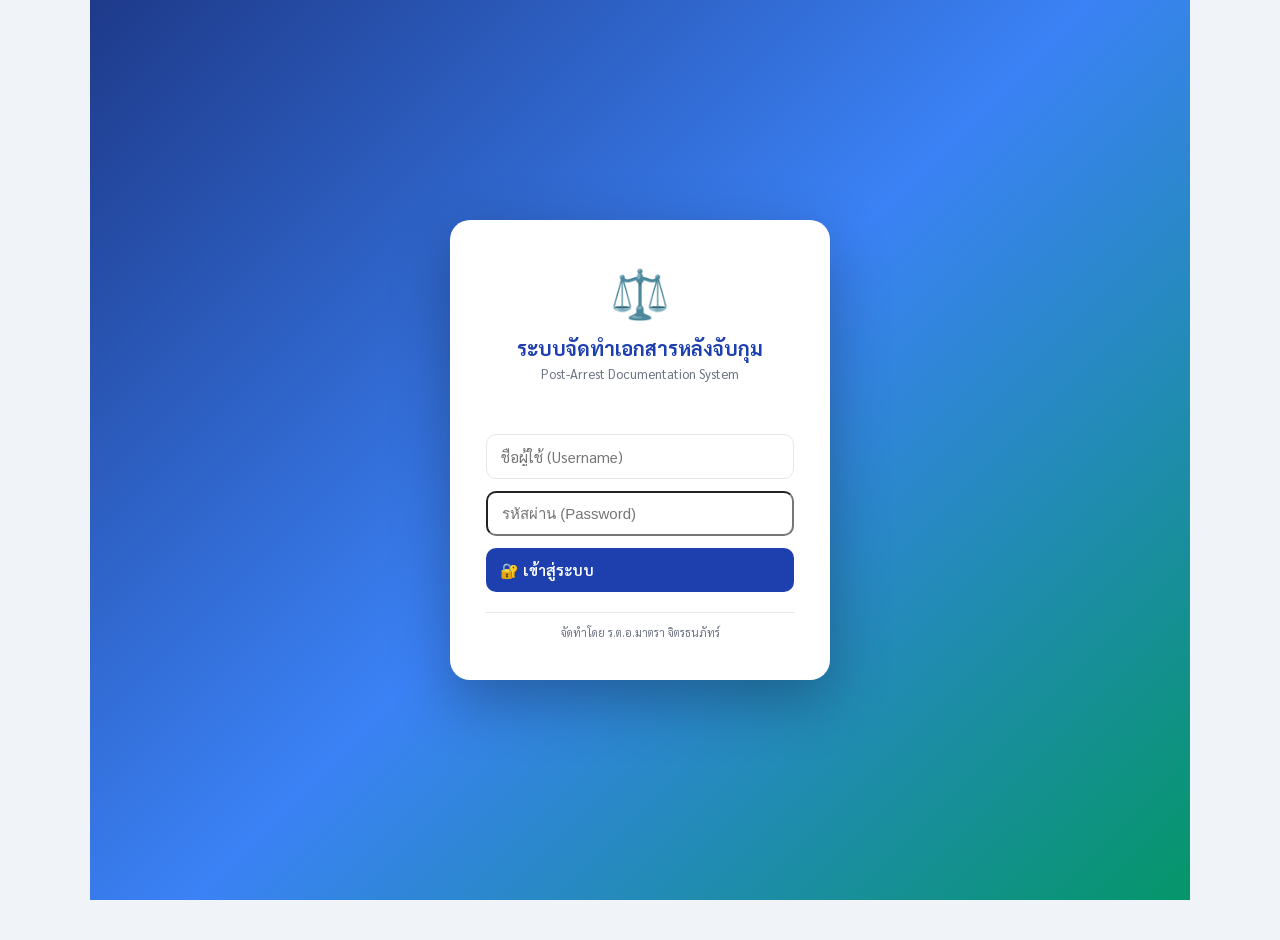
==== _publish/index.html @ 0f8bd1ba "feat: add team preset save/load for ชุดจับกุม" ====
<!DOCTYPE html>
<html lang="th">
<head>
<meta charset="UTF-8">
<meta name="viewport" content="width=device-width, initial-scale=1.0">
<title>ระบบจัดทำเอกสารหลังจับกุม/ควบคุมตัว v1.1-security</title>
<meta name="theme-color" content="#1e40af">
<style>
@import url('https://fonts.googleapis.com/css2?family=Sarabun:wght@300;400;500;600;700;800&display=swap');
*{margin:0;padding:0;box-sizing:border-box}
:root{--pri:#1e40af;--pri2:#3b82f6;--pri-bg:#eff6ff;--acc:#059669;--acc-bg:#ecfdf5;--wrn:#d97706;--wrn-bg:#fffbeb;--dng:#dc2626;--dng-bg:#fef2f2;--g:#6b7280;--gl:#f3f4f6;--gb:#e5e7eb;--dk:#111827;--w:#fff}
body{font-family:'Sarabun',sans-serif;background:#f0f4f8;color:var(--dk);min-height:100vh}
.app{max-width:1100px;margin:0 auto;padding-bottom:40px}

/* Topbar */
.topbar{background:linear-gradient(135deg,#1e3a8a,#1e40af);padding:14px 24px;display:flex;justify-content:space-between;align-items:center;border-radius:0 0 16px 16px;box-shadow:0 4px 20px rgba(30,64,175,.25)}
.topbar h1{color:#fff;font-size:17px;font-weight:700}
.topbar .ui{display:flex;align-items:center;gap:10px;color:rgba(255,255,255,.8);font-size:13px}

/* Stepper */
.stepper{display:flex;background:var(--w);border-radius:12px;margin:16px;padding:4px;box-shadow:0 1px 4px rgba(0,0,0,.06);overflow-x:auto}
.sbtn{flex:1;padding:10px 4px;border:none;background:none;cursor:pointer;border-radius:10px;font-family:inherit;font-size:12px;color:var(--g);transition:.2s;display:flex;align-items:center;justify-content:center;gap:4px;white-space:nowrap;min-width:0}
.sbtn.active{background:var(--pri-bg);color:var(--pri);font-weight:700}
.sbtn.done{color:var(--acc)}
.sn{width:22px;height:22px;border-radius:50%;display:inline-flex;align-items:center;justify-content:center;font-size:10px;font-weight:700;background:var(--gb);color:var(--w);flex-shrink:0}
.sbtn.active .sn{background:var(--pri)}
.sbtn.done .sn{background:var(--acc)}

/* Content */
.ct{margin:0 16px;background:var(--w);border-radius:16px;box-shadow:0 2px 12px rgba(0,0,0,.06);overflow:hidden}
.ci{padding:24px}
.st{font-size:17px;font-weight:700;color:var(--dk);margin-bottom:4px}
.ss{font-size:13px;color:var(--g);margin-bottom:16px}

/* Form */
.fg{display:grid;gap:12px}
.fg.c2{grid-template-columns:1fr 1fr}
.fg.c3{grid-template-columns:1fr 1fr 1fr}
.fgroup{display:flex;flex-direction:column}
.fgroup.full{grid-column:1/-1}
.fl{font-size:12px;font-weight:600;color:var(--g);margin-bottom:3px}
.fl .req{color:var(--dng)}
input[type=text],input[type=date],input[type=time],input[type=tel],input[type=number],select,textarea{
  padding:9px 12px;border:1.5px solid var(--gb);border-radius:8px;font-family:inherit;font-size:14px;color:var(--dk);transition:.2s;background:var(--w);width:100%;outline:none}
input:focus,select:focus,textarea:focus{border-color:var(--pri);box-shadow:0 0 0 3px rgba(59,130,246,.1)}
input:-webkit-autofill,input:-webkit-autofill:hover,input:-webkit-autofill:focus,select:-webkit-autofill,textarea:-webkit-autofill{-webkit-text-fill-color:var(--dk)!important;-webkit-box-shadow:0 0 0 1000px var(--w) inset!important;caret-color:var(--dk)}
textarea{resize:vertical;min-height:70px}

/* Buttons */
.btn{padding:8px 16px;border-radius:8px;font-family:inherit;font-size:13px;font-weight:600;border:none;cursor:pointer;transition:.15s;display:inline-flex;align-items:center;gap:5px}
.btn-p{background:var(--pri);color:var(--w)}.btn-p:hover{background:#1e3a8a}
.btn-o{background:var(--w);color:var(--pri);border:1.5px solid var(--pri)}.btn-o:hover{background:var(--pri-bg)}
.btn-a{background:var(--acc);color:var(--w)}.btn-a:hover{background:#047857}
.btn-d{background:var(--dng-bg);color:var(--dng);border:1px solid #fca5a5}.btn-d:hover{background:#fee2e2}
.btn-s{padding:6px 10px;font-size:11px;border-radius:6px}
.btn-l{padding:12px 32px;font-size:15px;border-radius:10px}

/* Bottom nav */
.bnav{padding:14px 24px;border-top:1px solid var(--gb);display:flex;justify-content:space-between;align-items:center}

/* Cards */
.card{border:1.5px solid var(--gb);border-radius:12px;padding:16px;background:var(--w);margin-bottom:12px}
.card-h{display:flex;justify-content:space-between;align-items:center;margin-bottom:10px}

/* Suspect tabs */
.suspect-tabs{display:flex;gap:6px;margin-bottom:16px;flex-wrap:wrap}
.suspect-tab{padding:8px 14px;border-radius:8px;border:1.5px solid var(--gb);background:var(--w);font-family:inherit;font-size:13px;cursor:pointer;transition:.15s;font-weight:500}
.suspect-tab.active{background:var(--pri);color:var(--w);border-color:var(--pri);font-weight:700}
.suspect-tab:hover:not(.active){background:var(--pri-bg)}
.suspect-tab.add{border-style:dashed;color:var(--acc)}

/* Info box */
.ib{padding:12px 16px;border-radius:10px;border-left:4px solid;font-size:13px;line-height:1.7;margin-bottom:14px}
.ib.bl{border-color:var(--pri);background:var(--pri-bg);color:var(--pri)}
.ib.gn{border-color:var(--acc);background:var(--acc-bg);color:var(--acc)}
.ib.yl{border-color:var(--wrn);background:var(--wrn-bg);color:#92400e}

/* Photo */
.pgrid{display:grid;grid-template-columns:1fr 1fr 1fr;gap:14px}
.pbox{border:2.5px dashed var(--gb);border-radius:12px;padding:20px 14px;text-align:center;min-height:180px;display:flex;flex-direction:column;align-items:center;justify-content:center;background:var(--gl);cursor:pointer;transition:.15s}
.pbox:hover{border-color:var(--pri2);background:var(--pri-bg)}
.pbox.has{border-style:solid;border-color:var(--acc);background:var(--w)}
.pbox img{max-width:100%;max-height:120px;border-radius:6px;object-fit:cover;margin-bottom:6px}

/* Rights list */
.rights-list{counter-reset:rights;padding-left:0;list-style:none}
.rights-list li{counter-increment:rights;padding:6px 8px;font-size:13px;line-height:1.6;border-bottom:1px solid var(--gl);display:flex;gap:8px}
.rights-list li::before{content:"(" counter(rights, thai) ")";font-weight:700;color:var(--pri);flex-shrink:0;min-width:24px}

/* Evidence list */
.ev-row{display:grid;grid-template-columns:30px 1fr 120px 60px 40px;gap:8px;align-items:center;margin-bottom:6px;font-size:13px}
.ev-row input{padding:7px 10px;font-size:13px}

/* Preview */
.preview{font-size:13px;line-height:1.8;padding:20px;border:1px solid var(--gb);border-radius:10px;background:var(--w);max-height:500px;overflow-y:auto}
.preview h3{text-align:center;margin-bottom:8px;font-size:15px}
.preview hr{border:none;border-top:1px solid var(--gb);margin:10px 0}
.preview .r{display:flex;gap:6px;margin-bottom:2px}
.preview .rl{color:var(--g);min-width:130px;flex-shrink:0}

/* Badge */
.badge{display:inline-block;padding:2px 10px;border-radius:12px;font-size:11px;font-weight:600}
.badge-g{background:var(--acc-bg);color:var(--acc)}

/* Preview grid */
.pvgrid{display:grid;grid-template-columns:1fr 1fr 1fr;gap:14px}
.pvcard{border:2px solid var(--gb);border-radius:12px;overflow:hidden}
.pvcard-h{padding:12px 14px;display:flex;justify-content:space-between;align-items:center}
.pvcard-b{padding:0 14px 14px}
.pvfield{font-size:12px;margin-bottom:4px;display:flex;gap:4px}
.pvfield .k{color:var(--g);min-width:70px}
.pvfield .v{color:var(--dk);font-weight:500}

/* Sig */
.sig-area{border:2px solid var(--gb);border-radius:12px;background:var(--gl);height:120px;display:flex;align-items:center;justify-content:center;cursor:crosshair;position:relative;overflow:hidden}
.sig-area canvas{position:absolute;top:0;left:0}

/* Export */
.export-sec{text-align:center;margin-top:20px;padding:20px;background:var(--acc-bg);border-radius:12px}

/* Profile */
.prof{display:flex;gap:14px;padding:14px;background:var(--gl);border-radius:10px;margin-bottom:14px;align-items:center}
.prof-av{width:44px;height:44px;border-radius:50%;background:var(--pri);color:var(--w);display:flex;align-items:center;justify-content:center;font-size:18px;flex-shrink:0}

/* Modal */
.modal-ov{position:fixed;top:0;left:0;right:0;bottom:0;background:rgba(0,0,0,.5);display:flex;align-items:center;justify-content:center;z-index:1000}
.modal{background:var(--w);border-radius:16px;padding:24px;max-width:700px;width:93%;max-height:88vh;overflow-y:auto;box-shadow:0 20px 60px rgba(0,0,0,.2)}

/* Responsive */
@media(max-width:768px){.fg.c2,.fg.c3,.pgrid,.pvgrid{grid-template-columns:1fr}.ev-row{grid-template-columns:24px 1fr 80px 50px 30px}}

/* Login */
.login-bg{min-height:100vh;display:flex;align-items:center;justify-content:center;background:linear-gradient(135deg,#1e3a8a 0%,#3b82f6 50%,#059669 100%)}
.login-box{background:#fff;border-radius:20px;padding:40px 36px;width:380px;max-width:92%;box-shadow:0 20px 60px rgba(0,0,0,.3);text-align:center}
.login-box h2{font-size:20px;color:var(--pri);margin-bottom:4px}
.login-box .sub{font-size:13px;color:var(--g);margin-bottom:24px}
.login-box .logo{font-size:48px;margin-bottom:12px}
.login-box input{margin-bottom:12px;width:100%;padding:12px 14px;font-size:15px;border-radius:10px}
.login-box .btn-l{width:100%;padding:12px 14px;font-size:15px;border-radius:10px;box-sizing:border-box}
.login-box .err{color:var(--dng);font-size:13px;margin-bottom:8px;min-height:20px}
.login-box .credit{font-size:11px;color:var(--g);margin-top:20px;border-top:1px solid var(--gb);padding-top:12px}

/* Dashboard */
.dash-header{display:flex;justify-content:space-between;align-items:center;margin-bottom:20px;flex-wrap:wrap;gap:12px}
.stat-grid{display:grid;grid-template-columns:repeat(4,1fr);gap:14px;margin-bottom:20px}
.stat-card{background:var(--w);border-radius:14px;padding:18px 20px;box-shadow:0 2px 10px rgba(0,0,0,.05);border-left:4px solid}
.stat-card .num{font-size:32px;font-weight:800;line-height:1}
.stat-card .lbl{font-size:13px;color:var(--g);margin-top:4px}
.dash-toolbar{display:flex;gap:10px;margin-bottom:16px;flex-wrap:wrap;align-items:center}
.dash-toolbar input[type=text]{max-width:300px}
.dash-toolbar select{max-width:160px}
.case-table{width:100%;border-collapse:separate;border-spacing:0;font-size:13px}
.case-table th{background:var(--gl);padding:10px 12px;text-align:left;font-weight:700;font-size:12px;color:var(--g);text-transform:uppercase;border-bottom:2px solid var(--gb)}
.case-table td{padding:10px 12px;border-bottom:1px solid var(--gl);vertical-align:middle}
.case-table tr:hover td{background:var(--pri-bg)}
.case-table .status{display:inline-block;padding:2px 10px;border-radius:12px;font-size:11px;font-weight:600}
.case-table .status.draft{background:var(--wrn-bg);color:var(--wrn)}
.case-table .status.completed{background:var(--acc-bg);color:var(--acc)}
.case-table .actions{display:flex;gap:6px}
.empty-state{text-align:center;padding:60px 20px;color:var(--g)}
.empty-state .icon{font-size:56px;margin-bottom:12px}
.credit-footer{text-align:center;padding:16px;font-size:12px;color:var(--g);border-top:1px solid var(--gb);margin-top:20px}
.toast{position:fixed;top:20px;right:20px;padding:14px 24px;border-radius:12px;color:#fff;font-size:14px;font-weight:600;z-index:9999;box-shadow:0 4px 20px rgba(0,0,0,.2);animation:slideIn .3s ease}
.toast.success{background:var(--acc)}
.toast.error{background:var(--dng)}
@keyframes slideIn{from{transform:translateX(100px);opacity:0}to{transform:translateX(0);opacity:1}}
@media(max-width:768px){.stat-grid{grid-template-columns:1fr 1fr}.dash-toolbar{flex-direction:column}}
</style>
</head>
<body>
<div class="app" id="app"></div>
<script>
/* --- config.js --- */
// Google Apps Script URL — ใส่ URL ของ Google Apps Script Web App ที่ deploy แล้ว
// ถ้าเว้นว่างไว้ ระบบจะทำงานแบบ offline (ไม่บันทึกลง Google Sheets)
const GAS_URL = 'https://script.google.com/macros/s/AKfycbww-vdY2zd0m_10C_cpiE8JWxFL-jYdLsPITj1vjeLMWHBfmx6Tt8-G6dcdoDHWPy1i1A/exec';
</script>
<script>
/* --- state.js --- */
// ========== STATE ==========
function newSuspect(n) {
  return {
    id: Date.now() + Math.random(),
    title: 'นาย', firstName: '', lastName: '', age: '', dob: '',
    idCard: '', passport: '', phone: '', address: '', addressId: '',
    subDistrict: '', district: '', province: '',
    appearance: '', photo: null, photoName: '',
    photoFront: null, photoBack: null, photoLeft: null, photoRight: null,
    // per-suspect for arrest record
    statement: 'confess', // confess | deny
    statementDetail: '',
    // per-suspect for sec23
    s23_orderType: 'caught_in_act',
    s23_warrantNo: '', s23_courtName: '', s23_orderDetail: '', s23_otherDetail: '',
    s23_orderOfficerName: '', s23_orderOfficerPosition: '',
    s23_conditionBefore: '', s23_conditionAfter: '',
    s23_releaseDate: '', s23_releaseTime: '', s23_releasePlace: '',
    s23_receiverName: '', s23_receiverPhone: '',
    s23_forceReason: '', s23_additionalNotes: '',
  };
}

const S = {
  // App view control
  view: 'login', // 'login' | 'dashboard' | 'form'
  currentUser: null, // { username, displayName, rank, unit, role }
  cases: [], // array of case summaries from GSheets
  currentCaseId: null, // null = new case, string = editing existing
  dashSearch: '',
  dashFilter: 'all', // 'all' | 'draft' | 'completed'
  loginError: '',
  loading: false,

  step: 0,
  activeSuspect: 0,
  showModal: null,
  modalSuspectIdx: 0,
  officer: { rank:'', firstName:'', lastName:'', position:'', unit:'', phone:'' },
  // Team - 3 sections, each can have multiple officers
  commanders: [{ rankName:'' }],    // ภายใต้การอำนวยการของ
  leaders: [{ rankName:'' }],        // นำโดย
  jointUnits: [{ unitName:'', officers:[{ rankName:'' }] }], // หน่วยงานร่วมจับกุม
  suspects: [newSuspect(1)],
  incident: {
    recordPlace: '', recordDate: '', recordTime: '',
    arrestDate: '', arrestTime: '',
    location: '', houseNo: '', road: '', subDistrict: '', district: '', province: '',
    narrative: '',
    accusation: '', // โดยกล่าวหาว่า
    charges: '', // ข้อหา
  },
  evidence: [{ name:'', qty:'', unit:'ชิ้น', location:'' }],
  evidenceLocation: '', // ตำแหน่งที่พบของกลาง
  // Shared
  detentionPlace: '', detentionDistrict: '', detentionProvince: '',
  // Photos
  scenePhoto: null, scenePhotoName: '',
  evidencePhoto: null, evidencePhotoName: '',
  // Anung (อนึ่ง) - standard text, editable
  anungText: 'ในการจับครั้งนี้ เจ้าหน้าที่ตำรวจทุกนาย ได้ปฏิบัติตามอำนาจหน้าที่ มิได้ทำหรือจัดให้ทำการใดๆ ซึ่งเป็นการให้คำมั่น สัญญา ขู่เข็ญ หลอกลวง ทรมาน ใช้กำลังบังคับ หรือทำให้ผู้ใดได้รับอันตรายแก่กายหรือจิตใจ แต่อย่างใด มิได้ทำให้ทรัพย์สินของผู้ใดเสียหาย สูญหาย เสื่อมค่าหรือไร้ค่า และมิได้เบียดบังเอาทรัพย์สินของผู้ใด ไปเป็นประโยชน์ส่วนตนหรือบุคคลอื่น หรือกระทำการโดยมีชอบประการใดๆ เจ้าหน้าที่ผู้จับได้จัดทำบันทึกการจับขึ้น แล้วได้มอบสำเนาบันทึกการจับให้ผู้ถูกจับไว้ จำนวน ๑ ฉบับแล้ว',
  signatures: {}, // key: 'officer', 'leader_0', 'joint_0_1', 'suspect_0', etc.
  sigActiveKey: 'officer', // which signature pad is active
  sigMode: 'electronic', // 'electronic' = เซ็นบนจอ, 'blank' = เว้นช่องว่างไว้ลงนามบนกระดาษ
};

const RIGHTS = [
  'มีสิทธิ์แจ้งหรือขอให้เจ้าพนักงานให้ญาติหรือผู้ซึ่งตนไว้วางใจทราบถึงการจับกุมและสถานที่ที่ถูกควบคุมในโอกาสแรกที่สามารถดำเนินการได้โดยสะดวก',
  'มีสิทธิ์ที่จะพบและปรึกษาทนายความ หรือผู้ซึ่งจะเป็นทนายความเป็นการเฉพาะตัว',
  'มีสิทธิ์ให้ทนายความหรือผู้ที่ตนไว้วางใจเข้าฟังการสอบปากคำตนได้ในชั้นสอบสวน',
  'มีสิทธิ์ได้รับการเยี่ยมหรือติดต่อกับญาติได้ตามสมควร',
  'มีสิทธิ์ได้รับการรักษาพยาบาลโดยเร็วเมื่อเกิดการเจ็บป่วย',
  'มีสิทธิ์ที่จะให้การหรือไม่ให้การก็ได้ และถ้อยคำของผู้ถูกจับนั้น อาจใช้เป็นพยานหลักฐานในการพิจารณาคดีได้',
];

const STEPS = [
  { l:'ข้อมูลผู้ถูกจับ', i:'👤' },
  { l:'เหตุการณ์', i:'📍' },
  { l:'ของกลาง', i:'📦' },
  { l:'ข้อกล่าวหา & สิทธิ', i:'⚖️' },
  { l:'รูปภาพ', i:'📸' },
  { l:'ข้อมูล ม.23', i:'📝' },
  { l:'ลงนาม', i:'✍️' },
  { l:'Export', i:'✅' },
];
</script>
<script>
/* --- helpers.js --- */
// ========== HELPERS ==========
function esc(s) { return (s||'').replace(/"/g,'&quot;').replace(/</g,'&lt;'); }
function thDate(d) { if(!d) return ''; const x=new Date(d); const m=['ม.ค.','ก.พ.','มี.ค.','เม.ย.','พ.ค.','มิ.ย.','ก.ค.','ส.ค.','ก.ย.','ต.ค.','พ.ย.','ธ.ค.']; return `${x.getDate()} ${m[x.getMonth()]} ${x.getFullYear()+543}`; }
function getOT(s) { const m={caught_in_act:'ความผิดซึ่งหน้า',warrant:`หมายจับ ${s.s23_warrantNo||'...'}`,order:`คำสั่ง ${s.s23_orderDetail||'...'}`,other:s.s23_otherDetail||'อื่นๆ'}; return m[s.s23_orderType]||'—'; }

function updS(path, val) {
  const p = path.split('.');
  let o = S;
  for (let i=0;i<p.length-1;i++) o = o[p[i]];
  o[p[p.length-1]] = val;
}

function bindInputs() {
  document.querySelectorAll('[data-f]').forEach(el => {
    el.addEventListener('input', e => updS(e.target.dataset.f, e.target.value));
    el.addEventListener('change', e => updS(e.target.dataset.f, e.target.value));
  });
}

function go(n) { saveAll(); S.step=n; R(); window.scrollTo({top:0,behavior:'smooth'}); }
function next() { saveAll(); if(S.step<STEPS.length-1){S.step++;R();window.scrollTo({top:0,behavior:'smooth'});} }
function prev() { saveAll(); if(S.step>0){S.step--;R();window.scrollTo({top:0,behavior:'smooth'});} }
function saveAll() { document.querySelectorAll('[data-f]').forEach(el => updS(el.dataset.f, el.value)); }

function addSuspect() { S.suspects.push(newSuspect()); S.activeSuspect=S.suspects.length-1; R(); }
function removeSuspect(i) { if(S.suspects.length<=1) return; S.suspects.splice(i,1); S.activeSuspect=Math.min(S.activeSuspect,S.suspects.length-1); R(); }

function addEvidence() { S.evidence.push({name:'',qty:'',unit:'ชิ้น',location:''}); R(); }
function removeEvidence(i) { if(S.evidence.length<=1) return; S.evidence.splice(i,1); R(); }

function editOfficer() {
  const fields = [['rank','ยศ'],['firstName','ชื่อ'],['lastName','นามสกุล'],['position','ตำแหน่ง'],['unit','สังกัด'],['phone','เบอร์โทร']];
  fields.forEach(([k,l]) => { const v=prompt(l+':', S.officer[k]); if(v!==null) S.officer[k]=v; });
  R();
}

// Image compression for photo optimization
function compressImage(dataUrl, maxWidth, quality) {
    return new Promise((resolve) => {
        const img = new Image();
        img.onload = function() {
            const canvas = document.createElement('canvas');
            let w = img.width, h = img.height;
            if (w > maxWidth) { h = h * maxWidth / w; w = maxWidth; }
            canvas.width = w; canvas.height = h;
            canvas.getContext('2d').drawImage(img, 0, 0, w, h);
            resolve(canvas.toDataURL('image/jpeg', quality || 0.7));
        };
        img.src = dataUrl;
    });
}

// Photo
function upPhoto(input, idx, type) {
  const f = input.files[0]; if(!f) return;
  const r = new FileReader();
  r.onload = async function(e) {
    const compressed = await compressImage(e.target.result, 1200, 0.7);
    if(type==='suspect') S.suspects[idx].photo=compressed;
    else if(type==='photoFront') { S.suspects[idx].photoFront=compressed; if(!S.suspects[idx].photo) S.suspects[idx].photo=compressed; }
    else if(type==='photoBack')  S.suspects[idx].photoBack=compressed;
    else if(type==='photoLeft')  S.suspects[idx].photoLeft=compressed;
    else if(type==='photoRight') S.suspects[idx].photoRight=compressed;
    else if(type==='scene') S.scenePhoto=compressed;
    else if(type==='evidence') S.evidencePhoto=compressed;
    R();
  };
  r.readAsDataURL(f);
}
function capCam(id) { const el=document.getElementById(id); el.setAttribute('capture','environment'); el.click(); setTimeout(()=>el.removeAttribute('capture'),100); }

// Signature — key-based (S.signatures[key])
let sigCv, sigCx, sigD=false;
function initSig() {
  sigCv=document.getElementById('sig-cv'); if(!sigCv) return;
  // Set canvas pixel width to match container for full-width drawing
  const container=sigCv.parentElement;
  if(container){sigCv.width=container.clientWidth||600;}
  sigCx=sigCv.getContext('2d');
  const key=S.sigActiveKey;
  if(S.signatures[key]){const img=new Image();img.onload=()=>sigCx.drawImage(img,0,0);img.src=S.signatures[key];}
  sigCv.onmousedown=e=>{sigD=true;sigCx.beginPath();sigCx.moveTo(e.offsetX,e.offsetY);sigCx.strokeStyle='#111';sigCx.lineWidth=2;sigCx.lineCap='round';};
  sigCv.onmousemove=e=>{if(!sigD)return;sigCx.lineTo(e.offsetX,e.offsetY);sigCx.stroke();};
  sigCv.onmouseup=()=>{sigD=false;S.signatures[S.sigActiveKey]=cropSig(sigCv);};
  sigCv.ontouchstart=e=>{e.preventDefault();const r=sigCv.getBoundingClientRect();const p={offsetX:e.touches[0].clientX-r.left,offsetY:e.touches[0].clientY-r.top};sigD=true;sigCx.beginPath();sigCx.moveTo(p.offsetX,p.offsetY);sigCx.strokeStyle='#111';sigCx.lineWidth=2;sigCx.lineCap='round';};
  sigCv.ontouchmove=e=>{e.preventDefault();if(!sigD)return;const r=sigCv.getBoundingClientRect();sigCx.lineTo(e.touches[0].clientX-r.left,e.touches[0].clientY-r.top);sigCx.stroke();};
  sigCv.ontouchend=()=>{sigD=false;S.signatures[S.sigActiveKey]=cropSig(sigCv);};
}
function cropSig(cv){try{const ctx=cv.getContext('2d');const w=cv.width,h=cv.height;if(!w||!h)return cv.toDataURL();const d=ctx.getImageData(0,0,w,h).data;let minX=w,minY=h,maxX=0,maxY=0,found=false;for(let y=0;y<h;y++){for(let x=0;x<w;x++){if(d[(y*w+x)*4+3]>10){found=true;if(x<minX)minX=x;if(x>maxX)maxX=x;if(y<minY)minY=y;if(y>maxY)maxY=y;}}}if(!found)return cv.toDataURL();const pad=6;minX=Math.max(0,minX-pad);minY=Math.max(0,minY-pad);maxX=Math.min(w-1,maxX+pad);maxY=Math.min(h-1,maxY+pad);const cw=maxX-minX+1,ch=maxY-minY+1;const o=document.createElement('canvas');o.width=cw;o.height=ch;o.getContext('2d').drawImage(cv,minX,minY,cw,ch,0,0,cw,ch);return o.toDataURL();}catch(e){return cv.toDataURL();}}
function clearSig() { delete S.signatures[S.sigActiveKey]; R(); }

// Preview & Export
function showPv(type, idx) { S.showModal=type; S.modalSuspectIdx=idx||0; saveAll(); R(); }
</script>
<script>
/* --- auth.js --- */
async function doLogin() {
  const username = document.getElementById('login-user').value.trim();
  const password = document.getElementById('login-pass').value;
  if (!username || !password) { S.loginError = 'กรุณากรอกชื่อผู้ใช้และรหัสผ่าน'; R(); return; }

  if (!GAS_URL) {
    // Offline mode — accept any login
    S.currentUser = { username, displayName: username, rank: '', unit: '', role: 'admin' };
    S.view = 'dashboard';
    S.loginError = '';
    S.cases = loadLocalCases();
    R();
    return;
  }

  S.loading = true; S.loginError = ''; R();
  try {
    // Day 3: ส่ง credentials ผ่าน POST body (ไม่ใส่ใน URL เพื่อกัน leak ใน server log/history)
    const data = await gasPost('login', { username, password });
    if (data.success) {
      S.currentUser = data.user;
      S.view = 'dashboard';
      S.loginError = '';
      await loadCases();
    } else {
      S.loginError = data.error || 'ชื่อผู้ใช้หรือรหัสผ่านไม่ถูกต้อง';
    }
  } catch(e) {
    console.error('[Login Error]', e);
    S.loginError = 'ไม่สามารถเชื่อมต่อเซิร์ฟเวอร์ได้: ' + e.message;
  }
  S.loading = false; R();
}

function doLogout() {
  S.currentUser = null;
  S.view = 'login';
  S.loginError = '';
  S.currentCaseId = null;
  R();
}
</script>
<script>
/* --- dashboard.js --- */
// ========== DASHBOARD ==========
function rDashboard() {
  const cases = getFilteredCases();
  const total = S.cases.length;
  const drafts = S.cases.filter(c => c.status === 'draft').length;
  const completed = S.cases.filter(c => c.status === 'completed').length;
  const thisMonth = S.cases.filter(c => {
    if (!c.createdAt) return false;
    const d = new Date(c.createdAt);
    const now = new Date();
    return d.getMonth() === now.getMonth() && d.getFullYear() === now.getFullYear();
  }).length;

  return `
    <div style="margin:16px">
      <div class="dash-header">
        <div>
          <div class="st" style="font-size:20px">📊 Dashboard</div>
          <div class="ss">จัดการรายการคดี — ${S.currentUser?.displayName || S.currentUser?.username || ''}</div>
        </div>
        <div style="display:flex;gap:10px;flex-wrap:wrap">
          <button class="btn btn-p btn-l" onclick="newCase()">➕ สร้างคดีใหม่</button>
          <button class="btn btn-o btn-s" onclick="doLogout()">🚪 ออกจากระบบ</button>
        </div>
      </div>

      <div class="stat-grid">
        <div class="stat-card" style="border-color:var(--pri)"><div class="num" style="color:var(--pri)">${total}</div><div class="lbl">คดีทั้งหมด</div></div>
        <div class="stat-card" style="border-color:var(--wrn)"><div class="num" style="color:var(--wrn)">${drafts}</div><div class="lbl">แบบร่าง</div></div>
        <div class="stat-card" style="border-color:var(--acc)"><div class="num" style="color:var(--acc)">${completed}</div><div class="lbl">เสร็จสมบูรณ์</div></div>
        <div class="stat-card" style="border-color:#8b5cf6"><div class="num" style="color:#8b5cf6">${thisMonth}</div><div class="lbl">เดือนนี้</div></div>
      </div>

      <div class="ct">
        <div class="ci">
          <div class="dash-toolbar">
            <input type="text" placeholder="🔍 ค้นหา ชื่อผู้ต้องหา / ข้อกล่าวหา / สถานที่..." value="${esc(S.dashSearch)}" oninput="S.dashSearch=this.value;R()" style="flex:1;min-width:200px">
            <select onchange="S.dashFilter=this.value;R()">
              <option value="all" ${S.dashFilter==='all'?'selected':''}>ทั้งหมด</option>
              <option value="draft" ${S.dashFilter==='draft'?'selected':''}>แบบร่าง</option>
              <option value="completed" ${S.dashFilter==='completed'?'selected':''}>เสร็จสมบูรณ์</option>
            </select>
            ${GAS_URL ? `<button class="btn btn-o btn-s" onclick="loadCases()" ${S.loading?'disabled':''}>${S.loading?'⏳':'🔄'} รีเฟรช</button>` : ''}
          </div>

          ${cases.length === 0 ? `
            <div class="empty-state">
              <div class="icon">📭</div>
              <div style="font-size:16px;font-weight:700;margin-bottom:6px">${S.cases.length===0 ? 'ยังไม่มีรายการคดี' : 'ไม่พบรายการที่ค้นหา'}</div>
              <div style="font-size:13px">กด "สร้างคดีใหม่" เพื่อเริ่มจัดทำเอกสาร</div>
            </div>
          ` : `
            <table class="case-table">
              <thead><tr>
                <th style="width:40px">#</th>
                <th>ผู้ต้องหา</th>
                <th>ข้อกล่าวหา</th>
                <th>สถานที่</th>
                <th>วันที่สร้าง</th>
                <th>สถานะ</th>
                <th style="width:160px">จัดการ</th>
              </tr></thead>
              <tbody>
                ${cases.map((c, i) => `
                  <tr>
                    <td style="font-weight:700;color:var(--g)">${i+1}</td>
                    <td style="font-weight:600">${esc(c.suspectNames || '—')}</td>
                    <td>${esc(c.accusation || '—')}</td>
                    <td style="font-size:12px;color:var(--g)">${esc(c.location || '—')}</td>
                    <td style="font-size:12px">${c.createdAt ? formatDateTime(c.createdAt) : '—'}</td>
                    <td><span class="status ${c.status||'draft'}">${c.status==='completed'?'✅ เสร็จสมบูรณ์':'📝 แบบร่าง'}</span></td>
                    <td class="actions">
                      <button class="btn btn-s btn-p" onclick="openCase('${c.caseId}')">📂 เปิด</button>
                      <button class="btn btn-s btn-d" onclick="confirmDeleteCase('${c.caseId}')">🗑</button>
                    </td>
                  </tr>
                `).join('')}
              </tbody>
            </table>
          `}
        </div>
      </div>
    </div>
  `;
}

function getFilteredCases() {
  let cases = [...S.cases];
  if (S.dashFilter !== 'all') cases = cases.filter(c => c.status === S.dashFilter);
  if (S.dashSearch) {
    const q = S.dashSearch.toLowerCase();
    cases = cases.filter(c =>
      (c.suspectNames||'').toLowerCase().includes(q) ||
      (c.accusation||'').toLowerCase().includes(q) ||
      (c.location||'').toLowerCase().includes(q)
    );
  }
  // Sort by date descending
  cases.sort((a, b) => new Date(b.createdAt||0) - new Date(a.createdAt||0));
  return cases;
}

function formatDateTime(iso) {
  try {
    const d = new Date(iso);
    const m = ['ม.ค.','ก.พ.','มี.ค.','เม.ย.','พ.ค.','มิ.ย.','ก.ค.','ส.ค.','ก.ย.','ต.ค.','พ.ย.','ธ.ค.'];
    return `${d.getDate()} ${m[d.getMonth()]} ${d.getFullYear()+543} ${String(d.getHours()).padStart(2,'0')}:${String(d.getMinutes()).padStart(2,'0')}`;
  } catch(e) { return iso; }
}

function rCreditFooter() {
  return `<div class="credit-footer">⚖️ ระบบจัดทำเอกสารหลังจับกุม/ควบคุมตัว — จัดทำโดย ร.ต.อ.มาตรา จิตรธนภัทร์</div>`;
}
</script>
<script>
/* --- steps.js --- */
// ========== STEP 0: SUSPECTS ==========
function rStep() {
  switch(S.step) {
    case 0: return rStep0();
    case 1: return rStep1();
    case 2: return rStep2();
    case 3: return rStep3();
    case 4: return rStep4();
    case 5: return rStep5();
    case 6: return rStep6();
    case 7: return rStep7();
  }
}

function rStep0() {
  const sus = S.suspects[S.activeSuspect];
  if (!sus) { S.activeSuspect = 0; return rStep0(); }
  return `
    <div class="st">ข้อมูลเจ้าหน้าที่ผู้จับกุม / บันทึก</div>
    <div class="ss">กรอกข้อมูลเจ้าหน้าที่ตำรวจผู้จับกุมและผู้บันทึก</div>
    <div class="fg c3" style="margin-bottom:16px">
      <div class="fgroup"><label class="fl">ยศ</label><input type="text" data-f="officer.rank" value="${esc(S.officer.rank)}" placeholder="เช่น ร.ต.อ."></div>
      <div class="fgroup"><label class="fl">ชื่อ</label><input type="text" data-f="officer.firstName" value="${esc(S.officer.firstName)}" placeholder="ชื่อ"></div>
      <div class="fgroup"><label class="fl">นามสกุล</label><input type="text" data-f="officer.lastName" value="${esc(S.officer.lastName)}" placeholder="นามสกุล"></div>
      <div class="fgroup"><label class="fl">ตำแหน่ง</label><input type="text" data-f="officer.position" value="${esc(S.officer.position)}" placeholder="เช่น รอง สว.(สอบสวน)"></div>
      <div class="fgroup"><label class="fl">สังกัด</label><input type="text" data-f="officer.unit" value="${esc(S.officer.unit)}" placeholder="เช่น สภ.บางบัวทอง"></div>
      <div class="fgroup"><label class="fl">เบอร์โทร</label><input type="tel" data-f="officer.phone" value="${esc(S.officer.phone)}" placeholder="08x-xxx-xxxx"></div>
    </div>

    <div class="st" style="margin-top:16px">ข้อมูลผู้ถูกจับกุม / ควบคุมตัว</div>
    <div class="ss">เพิ่มผู้ต้องหาได้หลายราย — ม.22 และ ม.23 จะสร้างเอกสาร 1 ชุดต่อ 1 ราย</div>
    ${rSuspectTabs()}

    ${S.suspects.length > 1 ? `<div style="text-align:right;margin-bottom:8px"><button class="btn btn-s btn-d" onclick="removeSuspect(${S.activeSuspect})">🗑 ลบผู้ต้องหาที่ ${S.activeSuspect+1}</button></div>` : ''}

    <div class="fg c2">
      <div class="fgroup">
        <label class="fl">คำนำหน้า</label>
        <select data-f="suspects.${S.activeSuspect}.title" style="padding:9px 12px">
          ${['นาย','นาง','นางสาว','ด.ช.','ด.ญ.','อื่นๆ'].map(t => `<option ${sus.title===t?'selected':''}>${t}</option>`).join('')}
        </select>
      </div>
      <div></div>
      <div class="fgroup"><label class="fl">ชื่อ <span class="req">*</span></label><input type="text" data-f="suspects.${S.activeSuspect}.firstName" value="${esc(sus.firstName)}" placeholder="ชื่อ"></div>
      <div class="fgroup"><label class="fl">นามสกุล <span class="req">*</span></label><input type="text" data-f="suspects.${S.activeSuspect}.lastName" value="${esc(sus.lastName)}" placeholder="นามสกุล"></div>
      <div class="fgroup"><label class="fl">อายุ</label><input type="number" data-f="suspects.${S.activeSuspect}.age" value="${sus.age}" placeholder="ปี"></div>
      <div class="fgroup"><label class="fl">วันเกิด</label><input type="date" data-f="suspects.${S.activeSuspect}.dob" value="${sus.dob}"></div>
      <div class="fgroup"><label class="fl">เลขบัตรประชาชน</label><input type="text" data-f="suspects.${S.activeSuspect}.idCard" value="${esc(sus.idCard)}" placeholder="x-xxxx-xxxxx-xx-x"></div>
      <div class="fgroup"><label class="fl">หนังสือเดินทาง</label><input type="text" data-f="suspects.${S.activeSuspect}.passport" value="${esc(sus.passport)}" placeholder="(ถ้ามี)"></div>
      <div class="fgroup"><label class="fl">โทรศัพท์</label><input type="tel" data-f="suspects.${S.activeSuspect}.phone" value="${esc(sus.phone)}"></div>
      <div class="fgroup"><label class="fl">ที่อยู่ตามบัตร ปชช.</label><input type="text" data-f="suspects.${S.activeSuspect}.addressId" value="${esc(sus.addressId)}" placeholder="เลขที่..."></div>
      <div class="fgroup full"><label class="fl">ที่อยู่ (ตำบล/อำเภอ/จังหวัด)</label>
        <div class="fg c3" style="margin-top:4px">
          <input type="text" data-f="suspects.${S.activeSuspect}.subDistrict" value="${esc(sus.subDistrict)}" placeholder="แขวง/ตำบล">
          <input type="text" data-f="suspects.${S.activeSuspect}.district" value="${esc(sus.district)}" placeholder="เขต/อำเภอ">
          <input type="text" data-f="suspects.${S.activeSuspect}.province" value="${esc(sus.province)}" placeholder="จังหวัด">
        </div>
      </div>
      <div class="fgroup full"><label class="fl">ตำหนิรูปพรรณ (ม.23)</label><textarea data-f="suspects.${S.activeSuspect}.appearance" rows="2" placeholder="สามารถเห็นได้ด้วยตาเปล่า เช่น รอยสัก, แผลเป็น">${esc(sus.appearance)}</textarea></div>
    </div>
  `;
}

// ===== STEP 1: INCIDENT =====
function rStep1() {
  const inc = S.incident;
  const today = new Date().toISOString().split('T')[0];
  const now = new Date().toTimeString().slice(0,5);
  return `
    <div class="st">ข้อมูลเหตุการณ์</div>
    <div class="ss">วัน เวลา สถานที่จับกุม — ใช้ร่วมในทุกเอกสาร</div>
    <div class="fg c3">
      <div class="fgroup"><label class="fl">วัน/เดือน/ปี ที่บันทึก</label><input type="date" data-f="incident.recordDate" value="${inc.recordDate||today}"></div>
      <div class="fgroup"><label class="fl">เวลาบันทึก</label><input type="time" data-f="incident.recordTime" value="${inc.recordTime||now}"></div>
      <div class="fgroup"><label class="fl">สถานที่ทำการบันทึก</label><input type="text" data-f="incident.recordPlace" value="${esc(inc.recordPlace)}" placeholder="เช่น ที่ทำการ สภ.บางบัวทอง"></div>
    </div>
    <div class="fg c2" style="margin-top:10px">
      <div class="fgroup"><label class="fl">วัน/เดือน/ปี ที่จับกุม <span class="req">*</span></label><input type="date" data-f="incident.arrestDate" value="${inc.arrestDate||today}"></div>
      <div class="fgroup"><label class="fl">เวลาจับกุม <span class="req">*</span></label><input type="time" data-f="incident.arrestTime" value="${inc.arrestTime||now}"></div>
    </div>

    <div class="st" style="margin-top:16px">สถานที่ที่จับกุม</div>
    <div class="fg c2" style="margin-top:6px">
      <div class="fgroup full"><label class="fl">สถานที่จับกุม <span class="req">*</span></label><input type="text" data-f="incident.location" value="${esc(inc.location)}" placeholder="บ้านเลขที่ / สถานที่"></div>
      <div class="fgroup"><label class="fl">ถนน</label><input type="text" data-f="incident.road" value="${esc(inc.road)}" placeholder="ถนน"></div>
      <div class="fgroup"><label class="fl">แขวง/ตำบล</label><input type="text" data-f="incident.subDistrict" value="${esc(inc.subDistrict)}"></div>
      <div class="fgroup"><label class="fl">เขต/อำเภอ</label><input type="text" data-f="incident.district" value="${esc(inc.district)}"></div>
      <div class="fgroup"><label class="fl">จังหวัด</label><input type="text" data-f="incident.province" value="${esc(inc.province)}"></div>
    </div>

    <div class="st" style="margin-top:16px">เจ้าหน้าที่ชุดจับกุม</div>
    <div class="ss">แบ่ง 3 ส่วน — เพิ่มรายชื่อได้หลายนายในแต่ละส่วน</div>

    ${rPresetBar()}

    <!-- 1. ภายใต้การอำนวยการของ -->
    <div class="card" style="border-left:4px solid var(--pri)">
      <div class="card-h">
        <strong style="color:var(--pri);font-size:14px">① ภายใต้การอำนวยการของ</strong>
        <button class="btn btn-s btn-o" onclick="S.commanders.push({rankName:''});R()">➕ เพิ่ม</button>
      </div>
      ${S.commanders.map((c,i) => `
        <div style="display:flex;gap:8px;align-items:center;margin-bottom:6px">
          <span style="font-size:12px;color:var(--g);min-width:20px">${i+1}.</span>
          <input type="text" data-f="commanders.${i}.rankName" value="${esc(c.rankName)}" placeholder="ยศ ชื่อ นามสกุล ตำแหน่ง" style="flex:1">
          ${S.commanders.length>1?`<button class="btn btn-s btn-d" onclick="S.commanders.splice(${i},1);R()">✕</button>`:''}
        </div>
      `).join('')}
    </div>

    <!-- 2. นำโดย -->
    <div class="card" style="border-left:4px solid var(--acc)">
      <div class="card-h">
        <strong style="color:var(--acc);font-size:14px">② นำโดย</strong>
        <button class="btn btn-s btn-o" onclick="S.leaders.push({rankName:''});R()">➕ เพิ่ม</button>
      </div>
      ${S.leaders.map((l,i) => `
        <div style="display:flex;gap:8px;align-items:center;margin-bottom:6px">
          <span style="font-size:12px;color:var(--g);min-width:20px">${i+1}.</span>
          <input type="text" data-f="leaders.${i}.rankName" value="${esc(l.rankName)}" placeholder="ยศ ชื่อ นามสกุล" style="flex:1">
          ${S.leaders.length>1?`<button class="btn btn-s btn-d" onclick="S.leaders.splice(${i},1);R()">✕</button>`:''}
        </div>
      `).join('')}
    </div>

    <!-- 3. หน่วยงานร่วมจับกุม -->
    <div class="card" style="border-left:4px solid var(--wrn)">
      <div class="card-h">
        <strong style="color:#92400e;font-size:14px">③ หน่วยงานร่วมจับกุม</strong>
        <button class="btn btn-s btn-o" onclick="S.jointUnits.push({unitName:'',officers:[{rankName:''}]});R()">➕ เพิ่มหน่วยงาน</button>
      </div>
      ${S.jointUnits.map((u,ui) => `
        <div style="border:1.5px solid var(--gb);border-radius:10px;padding:12px;margin-bottom:10px;background:var(--gl)">
          <div style="display:flex;gap:8px;align-items:center;margin-bottom:8px">
            <span style="font-size:14px">🏢</span>
            <input type="text" data-f="jointUnits.${ui}.unitName" value="${esc(u.unitName)}" placeholder="ชื่อหน่วยงาน เช่น ชุด สส.สภ.เมืองนนท์, กก.สส.บช.ภ.1" style="flex:1;font-weight:600">
            ${S.jointUnits.length>1?`<button class="btn btn-s btn-d" onclick="S.jointUnits.splice(${ui},1);R()">🗑 ลบหน่วย</button>`:''}
          </div>
          <div style="padding-left:24px">
            <div style="font-size:11px;color:var(--g);font-weight:600;margin-bottom:4px">รายชื่อเจ้าหน้าที่ในหน่วยงาน:</div>
            ${u.officers.map((of,oi) => `
              <div style="display:flex;gap:6px;align-items:center;margin-bottom:4px">
                <span style="font-size:11px;color:var(--g);min-width:18px">${oi+1}.</span>
                <input type="text" data-f="jointUnits.${ui}.officers.${oi}.rankName" value="${esc(of.rankName)}" placeholder="ยศ ชื่อ นามสกุล" style="flex:1;font-size:13px;padding:7px 10px">
                ${u.officers.length>1?`<button class="btn btn-s btn-d" onclick="S.jointUnits[${ui}].officers.splice(${oi},1);R()" style="padding:4px 8px">✕</button>`:''}
              </div>
            `).join('')}
            <button class="btn btn-s btn-o" onclick="S.jointUnits[${ui}].officers.push({rankName:''});R()" style="margin-top:4px;font-size:11px">➕ เพิ่มเจ้าหน้าที่</button>
          </div>
        </div>
      `).join('')}
    </div>

    <div class="st" style="margin-top:16px">สถานที่ควบคุมตัว</div>
    <div class="fg c3" style="margin-top:6px">
      <div class="fgroup"><label class="fl">สถานที่ (สน./สภ./กก.)</label><input type="text" data-f="detentionPlace" value="${esc(S.detentionPlace)}" placeholder="สภ.บางบัวทอง"></div>
      <div class="fgroup"><label class="fl">อำเภอ/เขต</label><input type="text" data-f="detentionDistrict" value="${esc(S.detentionDistrict)}"></div>
      <div class="fgroup"><label class="fl">จังหวัด</label><input type="text" data-f="detentionProvince" value="${esc(S.detentionProvince)}"></div>
    </div>
  `;
}

// ===== STEP 2: EVIDENCE =====
function rStep2() {
  return `
    <div class="st">ของกลาง</div>
    <div class="ss">รายการสิ่งของที่ตรวจยึดได้</div>
    ${S.evidence.map((e,i) => `
      <div style="border:1px solid #e0e0e0;border-radius:8px;padding:10px;margin-bottom:10px;background:#fafafa">
        <div style="display:grid;grid-template-columns:32px 1fr 100px 100px 36px;gap:8px;align-items:center">
          <span style="font-weight:600;color:var(--g);text-align:center">${i+1}.</span>
          <input type="text" data-f="evidence.${i}.name" value="${esc(e.name)}" placeholder="รายละเอียดของกลาง">
          <input type="text" data-f="evidence.${i}.qty" value="${esc(e.qty)}" placeholder="จำนวน">
          <input type="text" data-f="evidence.${i}.unit" value="${esc(e.unit)}" placeholder="หน่วย">
          <button class="btn btn-s btn-d" onclick="removeEvidence(${i})" ${S.evidence.length<=1?'disabled style="opacity:.3"':''}>✕</button>
        </div>
        <div style="margin-top:8px;display:grid;grid-template-columns:32px 1fr;gap:8px;align-items:center">
          <span style="font-size:12px;color:var(--g);text-align:center">📍</span>
          <input type="text" data-f="evidence.${i}.location" value="${esc(e.location||'')}" placeholder="ตำแหน่งที่พบ เช่น กระเป๋ากางเกงด้านขวา">
        </div>
      </div>
    `).join('')}
    <button class="btn btn-s btn-o" onclick="addEvidence()" style="margin-top:4px">➕ เพิ่มรายการ</button>

    <div class="fgroup" style="margin-top:10px">
      <label class="fl">รวม</label>
      <div style="font-size:14px;font-weight:600;color:var(--dk)">${S.evidence.filter(e=>e.name).length} รายการ จำนวน ${S.evidence.reduce((a,e)=>a+(parseInt(e.qty)||0),0)} ชิ้น</div>
    </div>
  `;
}

// ===== STEP 3: CHARGES & RIGHTS =====
function rStep3() {
  const inc = S.incident;
  return `
    <div class="st">ข้อกล่าวหา</div>
    <div class="ss">ส่วน "โดยกล่าวหาว่า..." และพฤติการณ์</div>

    <div class="fgroup">
      <label class="fl">โดยกล่าวหาว่า <span class="req">*</span></label>
      <textarea data-f="incident.accusation" rows="3" placeholder='เช่น "มียาเสพติดให้โทษประเภท ๑ (เมทแอมเฟตามีน) ไว้ในครอบครองเพื่อจำหน่าย"'>${esc(inc.accusation)}</textarea>
    </div>
    <div class="fgroup" style="margin-top:10px">
      <label class="fl">พฤติการณ์กล่าวคือ <span class="req">*</span></label>
      <textarea data-f="incident.narrative" rows="5" placeholder="ก่อนเกิดเหตุ เจ้าหน้าที่ตำรวจ สังกัด...ได้รับคำสั่งจากผู้บังคับบัญชาให้ทำการสืบสวนจับกุม... เจ้าหน้าที่ตำรวจได้ทำการสืบสวน ต่อมาตามวันเวลาที่เกิดเหตุ...">${esc(inc.narrative)}</textarea>
    </div>

    <div class="st" style="margin-top:20px">📜 การแจ้งสิทธิของผู้ถูกจับ</div>
    <div class="ib bl">ข้อความมาตรฐานตาม ป.วิอาญา มาตรา ๗/๑ — ระบบจะใส่ให้อัตโนมัติในทุกเอกสาร</div>
    <div class="card">
      <div style="font-size:13px;line-height:1.7;margin-bottom:8px">
        และได้แจ้งสิทธิ์ของผู้ต้องหา ตาม ป.วิอาญา มาตรา ๗/๑ ให้ผู้ต้องทราบ ณ สถานที่ตรวจค้น/จับกุม ดังนี้
      </div>
      <ol class="rights-list">
        ${RIGHTS.map(r => `<li><span>${r}</span></li>`).join('')}
      </ol>
    </div>

    <div class="st" style="margin-top:20px">การให้การของผู้ต้องหา (แต่ละราย)</div>
    <div class="ss">ม.22 + ม.23 สร้างเอกสารแยกรายบุคคล</div>
    ${rSuspectTabs()}
    ${(() => {
      const sus = S.suspects[S.activeSuspect];
      if (!sus) return '';
      const fn = sus.firstName||'ผู้ต้องหาที่ '+(S.activeSuspect+1);
      return `
        <div class="card" style="border-left:4px solid var(--pri)">
          <div style="font-weight:700;margin-bottom:8px;color:var(--dk)">👤 ${sus.title}${fn} ${sus.lastName}</div>
          <div style="font-size:13px;line-height:1.7;margin-bottom:10px;color:var(--g)">
            ขณะจับกุม ${sus.title} ${fn} ${sus.lastName} ผู้ถูกจับ ได้รับทราบข้อกล่าวหา และสิทธิ์ของผู้ถูกจับโดยเข้าใจดีตลอดแล้ว และให้การว่า...
          </div>
          <div style="display:flex;gap:12px;margin-bottom:10px">
            <label style="display:flex;align-items:center;gap:6px;cursor:pointer;padding:8px 14px;border-radius:8px;border:2px solid ${sus.statement==='confess'?'var(--acc)':'var(--gb)'};background:${sus.statement==='confess'?'var(--acc-bg)':'var(--w)'}">
              <input type="radio" name="stmt_${S.activeSuspect}" value="confess" ${sus.statement==='confess'?'checked':''} onchange="updS('suspects.${S.activeSuspect}.statement','confess');R()">
              <span style="font-weight:600;color:${sus.statement==='confess'?'var(--acc)':'var(--g)'}">✅ รับสารภาพ</span>
            </label>
            <label style="display:flex;align-items:center;gap:6px;cursor:pointer;padding:8px 14px;border-radius:8px;border:2px solid ${sus.statement==='deny'?'var(--dng)':'var(--gb)'};background:${sus.statement==='deny'?'var(--dng-bg)':'var(--w)'}">
              <input type="radio" name="stmt_${S.activeSuspect}" value="deny" ${sus.statement==='deny'?'checked':''} onchange="updS('suspects.${S.activeSuspect}.statement','deny');R()">
              <span style="font-weight:600;color:${sus.statement==='deny'?'var(--dng)':'var(--g)'}">❌ ปฏิเสธ</span>
            </label>
          </div>
          <div class="fgroup">
            <label class="fl">รายละเอียดคำให้การ (ถ้ามี)</label>
            <textarea data-f="suspects.${S.activeSuspect}.statementDetail" rows="2" placeholder="รายละเอียดเพิ่มเติม เช่น ปฏิเสธว่าไม่ได้เป็นเจ้าของ...">${esc(sus.statementDetail)}</textarea>
          </div>
        </div>
      `;
    })()}

    <div class="st" style="margin-top:20px">อนึ่ง ในการจับครั้งนี้...</div>
    <div class="ib yl">⚠️ ข้อความมาตรฐาน — แก้ไขได้หากจำเป็น</div>
    <div class="fgroup">
      <label class="fl">ข้อความท่อนท้าย "อนึ่ง"</label>
      <textarea data-f="anungText" rows="5" style="font-size:13px">${esc(S.anungText)}</textarea>
    </div>
  `;
}

// ===== STEP 4: PHOTOS =====
function rStep4() {
  return `
    <div class="st">อัปโหลด / ถ่ายรูปภาพ</div>
    <div class="ss">ภาพถ่ายผู้ต้องหาแต่ละราย + สถานที่ + ของกลาง</div>
    <div class="ib yl">⚠️ ม.23: ภาพถ่ายต้องเห็นเนื้อตัวร่างกายตามสภาพภายนอก โดยไม่ต้องถอดเสื้อผ้า</div>

    <div class="st" style="font-size:15px">ภาพถ่ายผู้ต้องหา (4 ด้าน)</div>
    <div class="ss">หน้าตรง / หันหลัง / หันข้างซ้าย / หันข้างขวา — เห็นเนื้อตัวเต็มตัว</div>
    ${S.suspects.map((sus,si) => `
      <div style="border:1px solid #e0e0e0;border-radius:10px;padding:12px;margin-bottom:12px;background:#fafafa">
        <div style="font-weight:700;color:var(--dk);margin-bottom:8px">👤 ${sus.title}${sus.firstName||'ผู้ต้องหา '+(si+1)} ${sus.lastName}</div>
        <div style="display:grid;grid-template-columns:1fr 1fr 1fr 1fr;gap:8px">
          ${[['photoFront','หน้าตรง','📷'],['photoBack','หันหลัง','🔄'],['photoLeft','หันข้างซ้าย','◀️'],['photoRight','หันข้างขวา','▶️']].map(([key,label,icon]) => `
            <div class="pbox ${sus[key]?'has':''}" style="aspect-ratio:3/4;padding:6px" onclick="document.getElementById('pf-${si}-${key}').click()">
              ${sus[key]
                ? `<img src="${sus[key]}" style="object-fit:cover;height:80%"><div style="font-size:11px;color:var(--acc);font-weight:600">✅ ${label}</div><button class="btn btn-s btn-d" style="font-size:10px;padding:2px 6px" onclick="event.stopPropagation();S.suspects[${si}].${key}=null;R()">🗑</button>`
                : `<div style="font-size:24px">${icon}</div><div style="font-weight:600;font-size:12px">${label}</div>
                   <div style="display:flex;gap:4px;margin-top:6px">
                     <button class="btn btn-s btn-p" style="font-size:10px;padding:3px 6px" onclick="event.stopPropagation();capCam('pf-${si}-${key}')">📷</button>
                     <button class="btn btn-s btn-o" style="font-size:10px;padding:3px 6px" onclick="event.stopPropagation();document.getElementById('pf-${si}-${key}').click()">📁</button>
                   </div>`
              }
              <input type="file" id="pf-${si}-${key}" accept="image/*" style="display:none" onchange="upPhoto(this,${si},'${key}')">
            </div>
          `).join('')}
        </div>
      </div>
    `).join('')}

    <div class="st" style="font-size:15px">ภาพสถานที่ & ของกลาง</div>
    <div class="pgrid">
      <div class="pbox ${S.scenePhoto?'has':''}" onclick="document.getElementById('pf-scene').click()">
        ${S.scenePhoto
          ? `<img src="${S.scenePhoto}"><div style="font-size:12px;color:var(--acc)">✅ สถานที่จับกุม</div><button class="btn btn-s btn-d" onclick="event.stopPropagation();S.scenePhoto=null;R()">🗑</button>`
          : `<div style="font-size:36px">🏠</div><div style="font-weight:600;font-size:13px">สถานที่จับกุม</div><div style="display:flex;gap:6px;margin-top:8px"><button class="btn btn-s btn-p" onclick="event.stopPropagation();capCam('pf-scene')">📷</button><button class="btn btn-s btn-o" onclick="event.stopPropagation();document.getElementById('pf-scene').click()">📁</button></div>`
        }
        <input type="file" id="pf-scene" accept="image/*" style="display:none" onchange="upPhoto(this,-1,'scene')">
      </div>
      <div class="pbox ${S.evidencePhoto?'has':''}" onclick="document.getElementById('pf-ev').click()">
        ${S.evidencePhoto
          ? `<img src="${S.evidencePhoto}"><div style="font-size:12px;color:var(--acc)">✅ ของกลาง</div><button class="btn btn-s btn-d" onclick="event.stopPropagation();S.evidencePhoto=null;R()">🗑</button>`
          : `<div style="font-size:36px">📦</div><div style="font-weight:600;font-size:13px">ของกลาง</div><div style="display:flex;gap:6px;margin-top:8px"><button class="btn btn-s btn-p" onclick="event.stopPropagation();capCam('pf-ev')">📷</button><button class="btn btn-s btn-o" onclick="event.stopPropagation();document.getElementById('pf-ev').click()">📁</button></div>`
        }
        <input type="file" id="pf-ev" accept="image/*" style="display:none" onchange="upPhoto(this,-1,'evidence')">
      </div>
    </div>
  `;
}

// ===== STEP 5: SEC 23 =====
function rStep5() {
  const sus = S.suspects[S.activeSuspect];
  if (!sus) { S.activeSuspect=0; return rStep5(); }
  const fn = sus.firstName||'ผู้ต้องหาที่ '+(S.activeSuspect+1);
  const ai = S.activeSuspect;
  return `
    <div class="st">ข้อมูลเพิ่มเติม แบบ ม.23 (ปท.1)</div>
    <div class="ss">ข้อมูลแยกรายบุคคล — เอกสาร 1 ชุดต่อ 1 ราย</div>
    ${rSuspectTabs()}

    <div class="ib bl">📝 ข้อมูลสำหรับ <strong>${sus.title}${fn} ${sus.lastName}</strong></div>

    <div style="display:grid;grid-template-columns:1fr 1fr;gap:16px">
      <div>
        <div class="fl" style="font-size:14px;font-weight:700;color:var(--dk);margin-bottom:8px">③ คำสั่งควบคุมตัว</div>
        <div style="display:flex;flex-direction:column;gap:6px">
          ${[['caught_in_act','ความผิดซึ่งหน้า'],['warrant','ตามหมายจับ'],['order','ตามคำสั่ง'],['other','กรณีอื่นๆ']].map(([v,l]) => `
            <label style="display:flex;align-items:center;gap:8px;padding:6px 10px;border-radius:6px;cursor:pointer;${sus.s23_orderType===v?'background:var(--pri-bg)':''}">
              <input type="radio" name="ot_${ai}" value="${v}" ${sus.s23_orderType===v?'checked':''} onchange="updS('suspects.${ai}.s23_orderType','${v}');R()" style="accent-color:var(--pri)">
              <span style="font-size:13px">${l}</span>
            </label>
            ${v==='warrant'&&sus.s23_orderType==='warrant'?`<div style="padding-left:28px;display:grid;grid-template-columns:1fr 1fr;gap:6px"><input type="text" data-f="suspects.${ai}.s23_warrantNo" value="${esc(sus.s23_warrantNo)}" placeholder="เลขที่หมายจับ" style="font-size:13px"><input type="text" data-f="suspects.${ai}.s23_courtName" value="${esc(sus.s23_courtName)}" placeholder="ศาลผู้ออกหมาย" style="font-size:13px"></div>`:''}
            ${v==='order'&&sus.s23_orderType==='order'?`<div style="padding-left:28px"><input type="text" data-f="suspects.${ai}.s23_orderDetail" value="${esc(sus.s23_orderDetail)}" placeholder="รายละเอียดคำสั่ง" style="width:100%;font-size:13px"></div>`:''}
            ${v==='other'&&sus.s23_orderType==='other'?`<div style="padding-left:28px"><input type="text" data-f="suspects.${ai}.s23_otherDetail" value="${esc(sus.s23_otherDetail)}" placeholder="ระบุ" style="width:100%;font-size:13px"></div>`:''}
          `).join('')}
        </div>
      </div>
      <div>
        <div class="fl" style="font-size:14px;font-weight:700;color:var(--dk);margin-bottom:8px">④ เจ้าหน้าที่ผู้ออกคำสั่ง</div>
        <div class="fgroup" style="margin-bottom:8px"><label class="fl">ชื่อ-นามสกุล</label><input type="text" data-f="suspects.${ai}.s23_orderOfficerName" value="${esc(sus.s23_orderOfficerName)}"></div>
        <div class="fgroup"><label class="fl">ตำแหน่ง</label><input type="text" data-f="suspects.${ai}.s23_orderOfficerPosition" value="${esc(sus.s23_orderOfficerPosition)}"></div>
      </div>
    </div>

    <div class="st" style="margin-top:16px">⑥ สภาพร่างกายและจิตใจ</div>
    <div class="fg c2" style="margin-top:8px">
      <div class="fgroup"><label class="fl">ก่อนถูกควบคุมตัว</label><textarea data-f="suspects.${ai}.s23_conditionBefore" rows="2" placeholder="ร่างกายปกติ สภาพจิตใจปกติ ไม่มีบาดแผล">${esc(sus.s23_conditionBefore)}</textarea></div>
      <div class="fgroup"><label class="fl">ก่อนปล่อยตัว/ส่งมอบ</label><textarea data-f="suspects.${ai}.s23_conditionAfter" rows="2" placeholder="(กรอกเมื่อปล่อยตัว)">${esc(sus.s23_conditionAfter)}</textarea></div>
    </div>

    <div class="st" style="margin-top:16px">⑤ การปล่อยตัว (กรอกภายหลังได้)</div>
    <div class="fg c3" style="margin-top:8px">
      <div class="fgroup"><label class="fl">วันที่</label><input type="date" data-f="suspects.${ai}.s23_releaseDate" value="${sus.s23_releaseDate}"></div>
      <div class="fgroup"><label class="fl">เวลา</label><input type="time" data-f="suspects.${ai}.s23_releaseTime" value="${sus.s23_releaseTime}"></div>
      <div class="fgroup"><label class="fl">สถานที่</label><input type="text" data-f="suspects.${ai}.s23_releasePlace" value="${esc(sus.s23_releasePlace)}"></div>
      <div class="fgroup"><label class="fl">ผู้รับตัว</label><input type="text" data-f="suspects.${ai}.s23_receiverName" value="${esc(sus.s23_receiverName)}"></div>
      <div class="fgroup"><label class="fl">เบอร์ติดต่อ</label><input type="tel" data-f="suspects.${ai}.s23_receiverPhone" value="${esc(sus.s23_receiverPhone)}"></div>
    </div>

    <div class="fg" style="margin-top:12px">
      <div class="fgroup"><label class="fl">⑧ เหตุสุดวิสัยฯ (ถ้ามี)</label><textarea data-f="suspects.${ai}.s23_forceReason" rows="2">${esc(sus.s23_forceReason)}</textarea></div>
      <div class="fgroup"><label class="fl">⑨ บันทึกเพิ่มเติม</label><textarea data-f="suspects.${ai}.s23_additionalNotes" rows="2">${esc(sus.s23_additionalNotes)}</textarea></div>
    </div>
  `;
}

// ===== STEP 6: SIGNATURE =====
function buildSigList() {
  const o = S.officer;
  const oName = `${o.rank} ${o.firstName} ${o.lastName}`;
  const list = [];
  // 1. Officer (ผู้จับกุม/บันทึก) — ไม่รวมผู้อำนวยการ
  list.push({ key:'officer', label:'ผู้จับกุม/บันทึก/อ่าน', name:oName, group:'เจ้าหน้าที่ผู้จับกุม', icon:'👮' });
  // 2. Leaders (นำโดย)
  S.leaders.forEach((l,i) => {
    if(l.rankName) list.push({ key:`leader_${i}`, label:'ผู้นำจับกุม', name:l.rankName, group:'นำโดย', icon:'🎖️' });
  });
  // 3. Joint team
  S.jointUnits.forEach((u,ui) => {
    u.officers.forEach((of,oi) => {
      if(of.rankName) list.push({ key:`joint_${ui}_${oi}`, label:'ผู้ร่วมจับกุม', name:of.rankName, group:u.unitName||'หน่วยร่วม', icon:'🤝' });
    });
  });
  // 4. Suspects
  S.suspects.forEach((sus,i) => {
    const fn = `${sus.title}${sus.firstName||'ผู้ต้องหา '+(i+1)} ${sus.lastName}`;
    list.push({ key:`suspect_${i}`, label:'ผู้ต้องหา', name:fn, group:'ผู้ต้องหา', icon:'👤' });
  });
  return list;
}

function rStep6() {
  const sigList = buildSigList();
  const signed = sigList.filter(s => S.signatures[s.key]).length;
  const total = sigList.length;
  const isElec = S.sigMode === 'electronic';

  return `
    <div class="st">ลงลายมือชื่อ</div>
    <div class="ss">เจ้าหน้าที่ทุกนาย + ผู้ต้องหาทุกราย (ไม่รวมผู้อำนวยการ) — ทั้งหมด ${total} ราย</div>

    <!-- Mode toggle -->
    <div style="display:flex;gap:10px;margin-bottom:16px">
      <div onclick="S.sigMode='electronic';R()" style="flex:1;padding:14px;border-radius:12px;border:2.5px solid ${isElec?'var(--pri)':'var(--gb)'};background:${isElec?'var(--pri-bg)':'var(--w)'};cursor:pointer;text-align:center;transition:.15s">
        <div style="font-size:28px;margin-bottom:4px">✍️</div>
        <div style="font-weight:700;font-size:14px;color:${isElec?'var(--pri)':'var(--dk)'}">เซ็นอิเล็กทรอนิกส์</div>
        <div style="font-size:11px;color:var(--g)">เซ็นชื่อบนหน้าจอ ลงใน PDF โดยตรง</div>
      </div>
      <div onclick="S.sigMode='blank';R()" style="flex:1;padding:14px;border-radius:12px;border:2.5px solid ${!isElec?'var(--wrn)':'var(--gb)'};background:${!isElec?'var(--wrn-bg)':'var(--w)'};cursor:pointer;text-align:center;transition:.15s">
        <div style="font-size:28px;margin-bottom:4px">📄</div>
        <div style="font-weight:700;font-size:14px;color:${!isElec?'#92400e':'var(--dk)'}">เว้นช่องลายเซ็น</div>
        <div style="font-size:11px;color:var(--g)">สร้างช่องว่างใน PDF สำหรับเซ็นบนกระดาษ</div>
      </div>
    </div>

    ${isElec ? rSigElectronic(sigList, signed, total) : rSigBlank(sigList)}
  `;
}

function rSigElectronic(sigList, signed, total) {
  return `
    <!-- Progress -->
    <div style="display:flex;gap:6px;margin-bottom:10px;align-items:center">
      <div style="flex:1;height:8px;background:var(--gl);border-radius:4px;overflow:hidden">
        <div style="height:100%;width:${total?Math.round(signed/total*100):0}%;background:var(--acc);border-radius:4px;transition:.3s"></div>
      </div>
      <span style="font-size:12px;font-weight:700;color:${signed===total?'var(--acc)':'var(--wrn)'}">${signed}/${total} (${total?Math.round(signed/total*100):0}%)</span>
    </div>

    <!-- Signature list -->
    <div style="display:grid;grid-template-columns:1fr 1fr;gap:8px;margin-bottom:16px">
      ${sigList.map(s => `
        <div onclick="S.sigActiveKey='${s.key}';R()" style="display:flex;gap:10px;align-items:center;padding:10px 12px;border-radius:10px;border:2px solid ${S.sigActiveKey===s.key?'var(--pri)':S.signatures[s.key]?'var(--acc)':'var(--gb)'};background:${S.sigActiveKey===s.key?'var(--pri-bg)':S.signatures[s.key]?'var(--acc-bg)':'var(--w)'};cursor:pointer;transition:.15s">
          <span style="font-size:18px">${s.icon}</span>
          <div style="flex:1;min-width:0">
            <div style="font-size:12px;font-weight:700;color:${S.sigActiveKey===s.key?'var(--pri)':S.signatures[s.key]?'var(--acc)':'var(--dk)'};white-space:nowrap;overflow:hidden;text-overflow:ellipsis">${s.name}</div>
            <div style="font-size:10px;color:var(--g)">${s.label} — ${s.group}</div>
          </div>
          <span style="font-size:16px">${S.signatures[s.key]?'✅':'⬜'}</span>
        </div>
      `).join('')}
    </div>

    <!-- Active signature pad -->
    ${(() => {
      const active = sigList.find(s => s.key === S.sigActiveKey);
      if(!active) return '<div class="ib yl">เลือกรายชื่อด้านบนเพื่อลงลายเซ็น</div>';
      return `
        <div class="card" style="border-top:4px solid var(--pri)">
          <div style="text-align:center;margin-bottom:8px">
            <span style="font-size:22px">${active.icon}</span>
            <div style="font-weight:700;font-size:15px;color:var(--dk)">${active.name}</div>
            <div style="font-size:12px;color:var(--g)">${active.label} — ${active.group}</div>
          </div>
          <div class="sig-area" id="sig-c">
            <canvas id="sig-cv" height="120" style="width:100%;display:block"></canvas>
            ${!S.signatures[S.sigActiveKey]?'<div style="color:var(--g);font-size:14px;pointer-events:none;position:relative;z-index:1">✍️ เซ็นชื่อที่นี่</div>':''}
          </div>
          <div style="text-align:center;margin-top:4px;font-size:12px;color:var(--g)">(${active.name})</div>
          <div style="text-align:center;margin-top:8px">
            <button class="btn btn-o btn-s" onclick="clearSig()">🗑 ล้างลายเซ็น</button>
          </div>
        </div>
      `;
    })()}

    ${signed===total&&total>0?'<div class="ib gn" style="margin-top:12px">✅ ลงลายมือชื่อครบทุกรายแล้ว — กดถัดไปเพื่อ Export เอกสาร</div>':''}
  `;
}

function rSigBlank(sigList) {
  // Group by type
  const officers = sigList.filter(s => !s.key.startsWith('suspect'));
  const suspects = sigList.filter(s => s.key.startsWith('suspect'));

  return `
    <div class="ib yl">📄 ระบบจะสร้าง <strong>ช่องลายเซ็นว่าง</strong> ใน PDF ตามจำนวนคนด้านล่าง — พิมพ์แล้วลงนามบนกระดาษ</div>

    <!-- Officers -->
    <div class="card" style="border-left:4px solid var(--pri)">
      <div style="font-weight:700;font-size:14px;color:var(--pri);margin-bottom:10px">👮 เจ้าหน้าที่ผู้จับกุม (${officers.length} ช่อง)</div>
      <div style="display:grid;grid-template-columns:repeat(auto-fill,minmax(200px,1fr));gap:10px">
        ${officers.map(s => `
          <div style="border:1.5px dashed var(--gb);border-radius:10px;padding:12px;text-align:center">
            <div style="height:50px;border-bottom:2px solid var(--dk);margin-bottom:6px;display:flex;align-items:flex-end;justify-content:center;color:var(--g);font-size:11px;font-style:italic">ลงชื่อ..................................</div>
            <div style="font-size:12px;font-weight:600;color:var(--dk);margin-top:4px">(${s.name})</div>
            <div style="font-size:10px;color:var(--g)">${s.label}</div>
          </div>
        `).join('')}
      </div>
    </div>

    <!-- Suspects -->
    <div class="card" style="border-left:4px solid var(--wrn)">
      <div style="font-weight:700;font-size:14px;color:#92400e;margin-bottom:10px">👤 ผู้ต้องหา (${suspects.length} ช่อง)</div>
      <div style="display:grid;grid-template-columns:repeat(auto-fill,minmax(200px,1fr));gap:10px">
        ${suspects.map(s => `
          <div style="border:1.5px dashed var(--gb);border-radius:10px;padding:12px;text-align:center">
            <div style="height:50px;border-bottom:2px solid var(--dk);margin-bottom:6px;display:flex;align-items:flex-end;justify-content:center;color:var(--g);font-size:11px;font-style:italic">ลงชื่อ..................................</div>
            <div style="font-size:12px;font-weight:600;color:var(--dk);margin-top:4px">(${s.name})</div>
            <div style="font-size:10px;color:var(--g)">${s.label}</div>
          </div>
        `).join('')}
      </div>
    </div>

    <div class="ib gn" style="margin-top:8px">✅ ช่องลายเซ็นทั้งหมด ${sigList.length} ช่อง จะถูกสร้างใน PDF — กดถัดไปเพื่อ Export</div>
  `;
}

// ===== STEP 7: EXPORT =====
function rStep7() {
  const o = S.officer;
  const oName = `${o.rank} ${o.firstName} ${o.lastName}`;
  const inc = S.incident;
  const n = S.suspects.length;

  return `
    <div class="st">ตรวจสอบ & Export เอกสาร</div>
    <div class="ss">ผู้ต้องหา ${n} ราย → บันทึกจับกุม 1 ฉบับ + ม.22 ${n} ฉบับ + ม.23 ${n} ฉบับ = <strong>รวม ${1+n*2} ฉบับ</strong></div>

    <div class="ib gn">✅ ระบบจะสร้าง ม.22 และ ม.23 แยก <strong>1 ชุดต่อ 1 ผู้ต้องหา</strong> โดยอัตโนมัติ</div>

    <!-- Arrest Record -->
    <div class="card" style="border-left:4px solid var(--pri)">
      <div class="card-h"><strong style="color:var(--pri)">📋 บันทึกจับกุม (1 ฉบับรวม)</strong><span class="badge badge-g">พร้อม</span></div>
      <div style="font-size:12px;color:var(--g);line-height:1.7">
        ผู้ต้องหา ${n} ราย: ${S.suspects.map(s=>`${s.title}${s.firstName} ${s.lastName}`).join(', ')}<br>
        ชุดจับกุม: อำนวยการ ${S.commanders.filter(c=>c.rankName).length} นาย | นำโดย ${S.leaders.filter(l=>l.rankName).length} นาย | หน่วยร่วม ${S.jointUnits.filter(u=>u.unitName).length} หน่วยงาน (${S.jointUnits.reduce((a,u)=>a+u.officers.filter(o=>o.rankName).length,0)} นาย)<br>
        ข้อกล่าวหา: ${inc.accusation||'—'}<br>
        สิทธิ์ผู้ต้องหา: ✅ แจ้งแล้ว 6 ข้อ | ให้การ: ${S.suspects.map((s,i)=>`ผู้ต้องหาที่${i+1} ${s.statement==='confess'?'✅รับสารภาพ':'❌ปฏิเสธ'}`).join(', ')}<br>
        อนึ่ง: ✅ มีข้อความ
      </div>
      <div style="display:flex;gap:8px;margin-top:10px;flex-wrap:wrap">
        <button class="btn btn-s btn-o" onclick="showPv('arrest')">👁 Preview</button>
        <button class="btn btn-s btn-p" onclick="exportPDF('arrest')">📄 PDF</button>
        <button class="btn btn-s btn-a" onclick="exportDoc('arrest')">📝 Word</button>
      </div>
    </div>

    <!-- Per-suspect docs -->
    <div class="st" style="margin-top:16px;font-size:15px">เอกสารรายบุคคล (ม.22 + ม.23)</div>
    ${S.suspects.map((sus,i) => {
      const fn = `${sus.title}${sus.firstName||'ผู้ต้องหา '+(i+1)} ${sus.lastName}`;
      return `
        <div class="card" style="border-left:4px solid ${i%2===0?'var(--acc)':'var(--wrn)'}">
          <div class="card-h"><strong>👤 ผู้ต้องหาที่ ${i+1}: ${fn}</strong></div>
          <div style="display:grid;grid-template-columns:1fr 1fr;gap:12px">
            <div style="padding:10px;border:1px solid var(--gb);border-radius:8px">
              <div style="font-weight:700;font-size:13px;color:var(--acc);margin-bottom:4px">📑 แบบ ม.22</div>
              <div style="font-size:11px;color:var(--g);line-height:1.6">ภาพถ่าย: ${sus.photo?'✅':'❌'} | ควบคุม ณ: ${S.detentionPlace||'—'}</div>
              <div style="display:flex;gap:6px;margin-top:6px;flex-wrap:wrap">
                <button class="btn btn-s btn-o" onclick="showPv('sec22',${i})">👁</button>
                <button class="btn btn-s btn-a" onclick="exportPDF('sec22',${i})">📄 PDF</button>
                <button class="btn btn-s btn-p" onclick="exportDoc('sec22',${i})">📝 Word</button>
              </div>
            </div>
            <div style="padding:10px;border:1px solid var(--gb);border-radius:8px">
              <div style="font-weight:700;font-size:13px;color:var(--wrn);margin-bottom:4px">📝 แบบ ม.23 (ปท.1)</div>
              <div style="font-size:11px;color:var(--g);line-height:1.6">คำสั่ง: ${getOT(sus)} | สภาพ: ${sus.s23_conditionBefore?'✅':'❌'}</div>
              <div style="display:flex;gap:6px;margin-top:6px;flex-wrap:wrap">
                <button class="btn btn-s btn-o" onclick="showPv('sec23',${i})">👁</button>
                <button class="btn btn-s btn-p" onclick="exportPDF('sec23',${i})" style="background:var(--wrn)">📄 PDF</button>
                <button class="btn btn-s btn-a" onclick="exportDoc('sec23',${i})">📝 Word</button>
              </div>
            </div>
          </div>
        </div>
      `;
    }).join('')}

    <button class="btn btn-a btn-l" style="margin-bottom:10px;width:100%" onclick="S.step>=7;saveCurrentCase()">💾 บันทึกคดีนี้ลง${GAS_URL?'ฐานข้อมูล':'เครื่อง'}</button>

    <div class="export-sec">
      <div style="font-size:36px;margin-bottom:6px">📦</div>
      <div style="font-weight:700;font-size:16px;color:var(--acc)">ดาวน์โหลดเอกสารทั้งชุด</div>
      <div style="font-size:13px;color:var(--g);margin-bottom:14px">
        บันทึกจับกุม 1 ฉบับ + ม.22 ${n} ฉบับ + ม.23 ${n} ฉบับ = <strong>${1+n*2} ไฟล์</strong>
      </div>
      <div style="display:flex;gap:10px;justify-content:center;flex-wrap:wrap">
        <button class="btn btn-p btn-l" onclick="exportAll()">📄 Export PDF ทั้งหมด (${1+n*2} ฉบับ)</button>
        <button class="btn btn-a btn-l" onclick="exportAllDoc()">📝 Export Word ทั้งหมด (${1+n*2} ฉบับ)</button>
      </div>
    </div>
  `;
}
</script>
<script>
/* --- modal.js --- */
// ===== MODAL PREVIEW =====
function rModal() {
  const t = S.showModal;
  const si = S.modalSuspectIdx;
  let title='', body='';
  const o = S.officer, inc = S.incident;
  const oName = `${o.rank} ${o.firstName} ${o.lastName}`;
  const ad = inc.arrestDate?thDate(inc.arrestDate):'..........';
  const at = inc.arrestTime||'..........';
  const loc = `${inc.location||'...'} ถ.${inc.road||'...'} แขวง/ต.${inc.subDistrict||'...'} เขต/อ.${inc.district||'...'} จ.${inc.province||'...'}`;
  const evList = S.evidence.filter(e=>e.name).map((e,i)=>`<div class="r"><span class="rl">${i+1}. ${e.name}</span> จำนวน ${e.qty||'...'} ${e.unit}</div>`).join('');

  if (t==='arrest') {
    title='บันทึกการจับกุม';
    body=`<div class="preview">
      <h3>บันทึกการจับกุม</h3>
      <div style="text-align:center;font-size:12px;color:var(--g)">สถานที่ทำการบันทึก: ${inc.recordPlace||o.unit}</div>
      <div class="r"><span class="rl">วันที่บันทึก:</span>${inc.recordDate?thDate(inc.recordDate):'...'} เวลา ${inc.recordTime||'...'} น.</div>
      <div class="r"><span class="rl">วันที่จับกุม:</span>${ad} เวลา ${at} น.</div>
      <div class="r"><span class="rl">สถานที่จับกุม:</span>${loc}</div>
      <div><strong>ภายใต้การอำนวยการของ:</strong></div>
      ${S.commanders.filter(c=>c.rankName).map((c,i)=>`<div class="r"><span class="rl">&nbsp;&nbsp;${i+1}.</span>${c.rankName}</div>`).join('')||'<div class="r" style="color:var(--g)">&nbsp;&nbsp;— ไม่ระบุ —</div>'}
      <div><strong>นำโดย:</strong></div>
      ${S.leaders.filter(l=>l.rankName).map((l,i)=>`<div class="r"><span class="rl">&nbsp;&nbsp;${i+1}.</span>${l.rankName}</div>`).join('')||`<div class="r"><span class="rl">&nbsp;&nbsp;1.</span>${oName}</div>`}
      ${S.jointUnits.some(u=>u.unitName||u.officers.some(o=>o.rankName))?`<div><strong>หน่วยงานร่วมจับกุม:</strong></div>${S.jointUnits.filter(u=>u.unitName||u.officers.some(o=>o.rankName)).map(u=>`<div style="margin-left:12px;margin-bottom:4px"><div style="font-weight:600;color:var(--dk)">🏢 ${u.unitName||'(ไม่ระบุหน่วย)'}</div>${u.officers.filter(o=>o.rankName).map((o,i)=>`<div class="r"><span class="rl">&nbsp;&nbsp;&nbsp;&nbsp;${i+1}.</span>${o.rankName}</div>`).join('')}</div>`).join('')}`:''}
      <hr>
      <strong>ได้ร่วมกันจับกุมตัว</strong>
      ${S.suspects.map((s,i)=>`<div class="r"><span class="rl">${i+1}. ${s.title}${s.firstName} ${s.lastName}</span>อายุ ${s.age||'...'} ปี เลข ปชช. ${s.idCard||'...'}</div>`).join('')}
      <hr>
      <strong>พร้อมด้วยของกลาง</strong>
      ${evList||'<div style="color:var(--g)">— ไม่มี —</div>'}
      <div class="r" style="margin-top:4px"><span class="rl">ตำแหน่งที่พบ:</span>${S.evidenceLocation||'...'}</div>
      <hr>
      <div><strong>โดยกล่าวหาว่า</strong> " ${inc.accusation||'...'} "</div>
      <hr>
      <div><strong>พฤติการณ์กล่าวคือ</strong></div>
      <div style="padding:6px;background:var(--gl);border-radius:6px;margin-top:4px">${inc.narrative||'...'}</div>
      <hr>
      <div><strong>การแจ้งสิทธิ์ตาม ป.วิอาญา มาตรา ๗/๑</strong></div>
      <ol class="rights-list" style="margin:6px 0">${RIGHTS.map(r=>`<li><span>${r}</span></li>`).join('')}</ol>
      <hr>
      <strong>การให้การของผู้ต้องหา</strong>
      ${S.suspects.map((s,i)=>`<div class="r"><span class="rl">${s.title}${s.firstName} ${s.lastName}:</span><strong style="color:${s.statement==='confess'?'var(--acc)':'var(--dng)'}">${s.statement==='confess'?'รับสารภาพ':'ปฏิเสธ'}</strong> ${s.statementDetail?'— '+s.statementDetail:''}</div>`).join('')}
      <hr>
      <div><strong>อนึ่ง</strong> ${S.anungText}</div>
      <hr>
      <div style="text-align:center;margin-top:8px;font-size:12px;color:var(--g)">
        ลงชื่อ ผู้ต้องหา / เจ้าหน้าที่ผู้จับกุม / ผู้บันทึก
      </div>
    </div>`;
  } else {
    const sus = S.suspects[si];
    if (!sus) return '';
    const fn = `${sus.title}${sus.firstName} ${sus.lastName}`;

    if (t==='sec22') {
      title=`แบบ ม.22 — ${fn}`;
      body=`<div class="preview">
        <h3>แบบแจ้งข้อมูล เรื่อง การจับและควบคุมตามมาตรา ๒๒ วรรคสอง</h3>
        <hr>
        <div class="r"><span class="rl">(๑) ชื่อ/สกุล:</span>${fn}</div>
        <div class="r"><span class="rl">เลข ปชช.:</span>${sus.idCard||'...'}</div>
        <div class="r"><span class="rl">ที่อยู่:</span>${sus.addressId||'...'} ต.${sus.subDistrict||'...'} อ.${sus.district||'...'} จ.${sus.province||'...'}</div>
        <div class="r"><span class="rl">โทร:</span>${sus.phone||'...'} อายุ ${sus.age||'...'} ปี</div>
        <hr>
        <div class="r"><span class="rl">(๒) วันที่จับ:</span>${ad} เวลา ${at} น.</div>
        <div class="r"><span class="rl">สถานที่:</span>${loc}</div>
        <hr>
        <div><strong>(๓) พฤติการณ์:</strong></div>
        <div style="padding:6px;background:var(--gl);border-radius:6px">${inc.narrative||'...'}</div>
        <hr>
        <div class="r"><span class="rl">(๔) สถานที่ควบคุม:</span>${S.detentionPlace||'...'} อ.${S.detentionDistrict||'...'} จ.${S.detentionProvince||'...'}</div>
        <div class="r"><span class="rl">(๕) ภาพถ่าย:</span>${sus.photo?'✅ แนบท้าย':'❌ ยังไม่มี'}</div>
        <div class="r"><span class="rl">(๖) เจ้าหน้าที่:</span>${oName} ${o.position} ${o.unit} โทร ${o.phone}</div>
        <div class="r"><span class="rl">(๗) เหตุสุดวิสัย:</span>${sus.s23_forceReason||'—'}</div>
        ${sus.photo?`<hr><div style="text-align:center"><img src="${sus.photo}" style="max-height:120px;border-radius:6px"></div>`:''}
      </div>`;
    } else {
      title=`แบบ ม.23 (ปท.1) — ${fn}`;
      body=`<div class="preview">
        <h3 style="font-size:13px">ปท.๑</h3>
        <h3>แบบบันทึกข้อมูลผู้ถูกควบคุมตัวตามมาตรา ๒๓</h3>
        <hr>
        <div><strong>① อัตลักษณ์</strong></div>
        <div class="r"><span class="rl">ชื่อ-สกุล:</span>${fn}</div>
        <div class="r"><span class="rl">เลข ปชช.:</span>${sus.idCard||'...'}</div>
        <div class="r"><span class="rl">ที่อยู่:</span>${sus.addressId||'...'}</div>
        <div class="r"><span class="rl">ตำหนิ:</span>${sus.appearance||'—'}</div>
        <hr>
        <div><strong>② วัน/เวลา/สถานที่ควบคุม</strong></div>
        <div class="r"><span class="rl">วันที่:</span>${ad} เวลา ${at} น.</div>
        <div class="r"><span class="rl">สถานที่:</span>${loc}</div>
        <div class="r"><span class="rl">เจ้าหน้าที่:</span>${oName}</div>
        <div class="r"><span class="rl">ควบคุม ณ:</span>${S.detentionPlace||'...'}</div>
        <hr>
        <div><strong>③ คำสั่ง:</strong> ${getOT(sus)}</div>
        <div><strong>④ ผู้ออกคำสั่ง:</strong> ${sus.s23_orderOfficerName||'...'} ตำแหน่ง ${sus.s23_orderOfficerPosition||'...'}</div>
        <hr>
        <div><strong>⑤ ปล่อยตัว:</strong> ${sus.s23_releaseDate?thDate(sus.s23_releaseDate):'⏳ รอ'} ${sus.s23_releaseTime||''} ผู้รับ: ${sus.s23_receiverName||'—'}</div>
        <hr>
        <div><strong>⑥ สภาพร่างกาย-จิตใจ</strong></div>
        <div class="r"><span class="rl">ก่อนควบคุม:</span>${sus.s23_conditionBefore||'...'}</div>
        <div class="r"><span class="rl">ก่อนปล่อย:</span>${sus.s23_conditionAfter||'⏳'}</div>
        <hr>
        <div><strong>⑧ เหตุสุดวิสัย:</strong> ${sus.s23_forceReason||'—'}</div>
        <div><strong>⑨ เพิ่มเติม:</strong> ${sus.s23_additionalNotes||'—'}</div>
      </div>`;
    }
  }

  return `<div class="modal-ov" onclick="if(event.target===this){S.showModal=null;R()}"><div class="modal">
    <div style="display:flex;justify-content:space-between;align-items:center;margin-bottom:14px">
      <h3 style="font-size:15px">${title}</h3>
      <button class="btn btn-s btn-o" onclick="S.showModal=null;R()">✕ ปิด</button>
    </div>
    ${body}
    <div style="text-align:center;margin-top:14px;display:flex;gap:10px;justify-content:center;flex-wrap:wrap">
      <button class="btn btn-p btn-l" onclick="exportPDF('${t}',${si})">📄 ดาวน์โหลด PDF</button>
      <button class="btn btn-a btn-l" onclick="exportDoc('${t}',${si})">📝 ดาวน์โหลด Word</button>
    </div>
  </div></div>`;
}
</script>
<script>
/* --- documents.js --- */
// ============== HELPERS for official-format documents ==============
function _v(x, fallback) {
  // wrap value in dotted underline span
  const val = (x===null||x===undefined||x==='') ? '' : x;
  return `<span class="d">${val||'\u00a0'.repeat(6)}</span>`;
}
function _vlong(x) {
  const val = (x===null||x===undefined||x==='') ? '\u00a0'.repeat(20) : x;
  return `<span class="d lg">${val}</span>`;
}
function _vmd(x) {
  const val = (x===null||x===undefined||x==='') ? '\u00a0'.repeat(12) : x;
  return `<span class="d md">${val}</span>`;
}
function _photoCellTD(src, label) {
  if (src) {
    return `<td class="photo-td"><img src="${src}" alt="${label}"></td>`;
  }
  return `<td class="photo-td empty-td"><span class="ph-lb-empty">${label}</span><br><span class="ph-no">[ภาพถ่าย]</span></td>`;
}
function _photoGrid2x2(sus) {
  // Table-based 2x2 grid — works in both browser and Word
  return `<table class="photo-tbl" cellspacing="0" cellpadding="0">
    <tr>${_photoCellTD(sus.photoFront||sus.photo,'หน้าตรง')}${_photoCellTD(sus.photoBack,'หันหลัง')}</tr>
    <tr>${_photoCellTD(sus.photoLeft,'หันข้างซ้าย')}${_photoCellTD(sus.photoRight,'หันข้างขวา')}</tr>
  </table>`;
}
function _sigRow3(sigList) {
  // Table-based 3-column signature row — works in Word
  const cells = sigList.map(s => {
    const hasSig = S.signatures[s.key];
    const sigImg = (hasSig && S.sigMode==='electronic') ? `<img src="${S.signatures[s.key]}" style="height:35px">` : '';
    const rankAbbr = s.name ? s.name.split(' ')[0] : '';
    return `<td class="sig-td">
      <div>ลงชื่อ ${rankAbbr?rankAbbr+' ':''} ${sigImg}<span class="sig-dotline"></span></div>
      <div>( ${s.name ? '..'+s.name+'..' : '..........................................'} )</div>
      <div class="sig-role">${s.label}</div>
    </td>`;
  }).join('');
  return `<table class="sig-tbl" cellspacing="0" cellpadding="0"><tr>${cells}</tr></table>`;
}

function buildDocHTML(type, idx) {
  saveAll();
  const o = S.officer, inc = S.incident;
  const oName = `${o.rank} ${o.firstName} ${o.lastName}`;
  const ad = inc.arrestDate ? thDate(inc.arrestDate) : '';
  const at = inc.arrestTime || '';
  const rd = inc.recordDate ? thDate(inc.recordDate) : '';
  const rt = inc.recordTime || '';

  const sigList = buildSigList();

  let title='', body='';

  if (type==='arrest') {
    title='บันทึกจับกุม';

    // Header right block — ชิดขวา เว้นว่างให้กรอกภายหลัง
    const headerRight = `
      <div class="header-fields">
        ลงวันที่${_vlong('')}<br>
        ปจว.ข้อ${_vmd('')}เวลา${_vmd('')}<br>
        คดีอาญาที่${_vlong('')}<br>
        บัญชีของกลางที่${_vmd('')}<br>
        พนักงานสอบสวน${_vmd('')}
      </div>
    `;

    // Thai date parts helper
    function _thDateParts(dateStr) {
      if (!dateStr) return {d:'',m:'',y:''};
      // dateStr could be "12 มกราคม 2569" from thDate()
      const parts = dateStr.split(' ');
      return {d: parts[0]||'', m: parts[1]||'', y: parts[2]||''};
    }
    const rdp = _thDateParts(rd), adp = _thDateParts(ad);

    // Suspects list
    const suspectsHTML = S.suspects.map((s,i)=>{
      const num = ['๑','๒','๓','๔','๕','๖','๗','๘','๙','๑๐'][i] || (i+1);
      const dobParts = s.dob ? thDate(s.dob).split(' ') : ['','',''];
      return `<div style="margin:2px 0">
        ${num}. ${_vlong(`${s.title}${s.firstName} ${s.lastName}`)}อายุ${_v(s.age)}ปี (เกิดเมื่อวันที่${_v(dobParts[0])}/${_v(dobParts[1])}/${_v(dobParts[2])})<br>
        เลขประจำตัวประชาชน${_vlong(s.idCard)}ที่อยู่ตามบัตรประชาชน เลขที่${_vmd(s.addressId)}แขวง/ตำบล${_vmd(s.subDistrict)}<br>
        เขต/อำเภอ${_vmd(s.district)}จังหวัด${_vmd(s.province)}
      </div>`;
    }).join('');

    // Evidence list
    const evidenceHTML = S.evidence.filter(e=>e.name).map((e,i)=>{
      const num = ['๑','๒','๓','๔','๕','๖','๗','๘','๙','๑๐'][i] || (i+1);
      return `<div class="ev-row">${num}. ${_vlong(e.name)}จำนวน${_v(e.qty)}${e.unit||'ชิ้น'}</div>`;
    }).join('');
    // Fill empty rows up to 6
    const emptyEvRows = Math.max(0, 6 - S.evidence.filter(e=>e.name).length);
    const emptyEvHTML = Array(emptyEvRows).fill(0).map((_,i)=>{
      const num = ['๑','๒','๓','๔','๕','๖','๗','๘','๙','๑๐'][S.evidence.filter(e=>e.name).length+i] || '';
      return `<div class="ev-row">${num}. ${_vlong('')}จำนวน${_v('')}ชิ้น</div>`;
    }).join('');

    const totalItems = S.evidence.filter(e=>e.name).length;
    const totalQty = S.evidence.reduce((a,e)=>a+(parseInt(e.qty)||0),0);

    // Commanders & leaders
    const commandersStr = S.commanders.filter(c=>c.rankName).map(c=>c.rankName).join(', ') || '';
    const leadersStr = S.leaders.filter(l=>l.rankName).map(l=>l.rankName).join(', ') || oName;

    // Per-suspect statement
    const statementsHTML = S.suspects.map(s=>{
      const fn = `${s.title}${s.firstName} ${s.lastName}`;
      const stm = s.statement==='confess'?'รับสารภาพ':'ปฏิเสธ';
      return `<div>${fn}: ${_vmd(stm)} ${s.statementDetail?_vlong(s.statementDetail):''}</div>`;
    }).join('');

    // Evidence location
    const evLocationStr = S.evidence.filter(e=>e.name&&e.location).map(e=>e.location).join(', ') || S.evidenceLocation || '';

    // Page 1
    const page1 = `
      <div class="page">
        ${headerRight}
        <div class="clearfix"></div>

        <h1>บันทึกจับกุม</h1>

        <div class="section">
          สถานที่ทำการบันทึก${_vlong(inc.recordPlace||o.unit)}<br>
          วัน / เดือน / ปี ที่บันทึก&emsp;วันที่${_v(rdp.d)}เดือน${_v(rdp.m)}พ.ศ.${_v(rdp.y)} เวลา${_v(rt)}น.<br>
          วัน / เดือน / ปี ที่ตรวจค้น/จับกุม&emsp;วันที่${_v(adp.d)}เดือน${_v(adp.m)}พ.ศ.${_v(adp.y)} เวลา${_v(at)}น.
        </div>

        <div class="section">
          <strong>สถานที่ที่จับกุม</strong> บ้านเลขที่${_vmd(inc.houseNo||inc.location)}ถนน${_vmd(inc.road)}แขวง/ตำบล${_vmd(inc.subDistrict)}<br>
          เขต/อำเภอ${_vmd(inc.district)}จังหวัด${_vmd(inc.province)}
        </div>

        <div class="section">
          <strong>เจ้าหน้าที่ตำรวจที่ทำการจับกุม</strong> ภายใต้การอำนวยการของ${_vlong(commandersStr)}<br>
          นำโดย${_vlong(leadersStr)}
          ${S.jointUnits.some(u=>u.unitName||u.officers.some(of=>of.rankName))?`<br>${_vlong(S.jointUnits.filter(u=>u.unitName).map(u=>u.unitName).join(', '))}`:''}
        </div>

        <div class="section">
          <strong>ได้ร่วมกันจับกุมตัว</strong><br>
          ${suspectsHTML}
        </div>

        <div class="section">
          <strong>พร้อมด้วยของกลาง</strong>
          <div class="ev-list">${evidenceHTML}${emptyEvHTML}</div>
          <div style="text-align:center;font-weight:700;margin-top:4px">
            รวม${_v(totalItems||'')}รายการ จำนวน${_v(totalQty||'')}ชิ้น
          </div>
        </div>

        <div class="section">
          <strong>ตำแหน่งที่พบของกลาง</strong>${_vlong(evLocationStr)}
        </div>

        <div class="section">
          <p class="indent"><strong>โดยกล่าวหาว่า</strong> "${_vlong(inc.accusation)}"</p>
        </div>

        <div class="section">
          <p class="indent"><strong>พฤติการณ์กล่าวคือ</strong></p>
          <p class="indent narrative">${(inc.narrative||'').replace(/\n/g,'<br>') || '<span style="color:#999">[ยังไม่ได้กรอกพฤติการณ์]</span>'}</p>
        </div>
      </div>
    `;

    // Page 2: rights, statement, anung, signatures
    const rightsList = RIGHTS.map((r,i)=>{
      const num = ['๑','๒','๓','๔','๕','๖'][i];
      return `<div>${num}. ${r}</div>`;
    }).join('');

    // Build signature lists
    const officerSigs = sigList.filter(s=>s.key.startsWith('officer')||s.key.startsWith('leader')||s.key.startsWith('joint'));
    const suspectSigs = sigList.filter(s=>s.key.startsWith('suspect'));

    // Suspect signatures — "(ลงชื่อ)...ผู้ต้องหา/ได้รับสำเนาบันทึกการจับไว้แล้ว"
    const suspectSigHTML = suspectSigs.map(s=>`
      <div style="text-align:center;margin:4px 0 2px">
        (ลงชื่อ)${S.signatures[s.key]&&S.sigMode==='electronic'?`<img src="${S.signatures[s.key]}" style="height:30px">`:'<span class="d lg"></span>'}ผู้ต้องหา/ได้รับสำเนาบันทึกการจับไว้แล้ว<br>
        (${_vmd(s.name)})
      </div>
    `).join('');

    // Officer signatures — 2-column table like the example: "ร.ต.อ. ...ผู้จับกุม"
    const officerSigRows = [];
    for(let i=0; i<officerSigs.length; i+=2){
      const s1 = officerSigs[i];
      const s2 = officerSigs[i+1];
      const rank1 = s1.name ? s1.name.split(' ')[0] : '';
      const rank2 = s2 ? (s2.name ? s2.name.split(' ')[0] : '') : '';
      const hasSig1 = S.signatures[s1.key]&&S.sigMode==='electronic';
      const hasSig2 = s2 && S.signatures[s2.key]&&S.sigMode==='electronic';
      const label1 = s1.label||'ผู้จับกุม';
      const label2 = s2 ? (s2.label||'ผู้จับกุม') : '';
      officerSigRows.push(`<tr>
        <td style="text-align:left;padding:6px 0">${rank1} ${hasSig1?`<img src="${S.signatures[s1.key]}" style="height:28px">`:'<span class="d lg"></span>'}${label1}</td>
        ${s2?`<td style="text-align:left;padding:6px 0">${rank2} ${hasSig2?`<img src="${S.signatures[s2.key]}" style="height:28px">`:'<span class="d lg"></span>'}${label2}</td>`:'<td></td>'}
      </tr><tr>
        <td style="text-align:center;padding:0 0 8px">(${_vmd(s1.name)})</td>
        ${s2?`<td style="text-align:center;padding:0 0 8px">(${_vmd(s2.name)})</td>`:'<td></td>'}
      </tr>`);
    }
    const officerSigHTML = `<table style="width:100%;border-collapse:collapse;margin-top:2px">${officerSigRows.join('')}</table>`;

    const page2 = `
      <div class="page">
        <p class="indent">เจ้าหน้าที่ตำรวจชุดจับกุมได้เดินทางไปยังสถานที่ดังกล่าวข้างต้น เมื่อไปถึงได้พบ นาย/นางสาว${_vlong(S.suspects.map(s=>`${s.title}${s.firstName} ${s.lastName}`).join(', '))} อยู่ในที่เกิดเหตุ เจ้าหน้าที่ตำรวจจึงได้แสดงตัวและแสดงบัตรประจำตัวให้ นาย/นางสาว${_vlong(S.suspects.map(s=>`${s.title}${s.firstName} ${s.lastName}`).join(', '))} ทราบและเข้าใจดีแล้ว ผลการตรวจสอบพบของกลางตามรายการดังกล่าวข้างต้น เจ้าหน้าที่ตำรวจจึงได้แจ้งให้ นาย/นางสาว${_vlong(S.suspects.map(s=>`${s.title}${s.firstName} ${s.lastName}`).join(', '))} ทราบว่าการกระทำดังกล่าวเป็นการกระทำความผิดต่อกฎหมาย</p>

        <p class="indent">และแจ้งข้อกล่าวหาให้ทราบว่ากระทำความผิดฐาน "${_vlong(inc.accusation)}" และได้แจ้งสิทธิ์ของผู้ต้องหา ตาม ป.วิอาญา มาตรา ๗/๑ ให้ผู้ต้องหาทราบ ณ สถานที่ตรวจค้น/จับกุม ดังนี้</p>

        <div class="rights-list">${rightsList}</div>

        <div style="margin-top:8px">
          <p class="indent">ขณะจับกุม ผู้ถูกจับ ได้รับทราบข้อกล่าวหา และสิทธิ์ของผู้ถูกจับโดยเข้าใจดีตลอดแล้ว และให้การ ${statementsHTML}</p>
        </div>

        <p class="indent">เจ้าหน้าที่ตำรวจชุดจับกุมจึงได้ร่วมกันทำการจับกุม พร้อมตรวจยึดของกลางตามรายการดังกล่าวข้างต้นเป็นของกลาง นำส่งพนักงานสอบสวน${_vmd(S.detentionPlace||o.unit)}เพื่อดำเนินคดีตามกฎหมายต่อไป</p>

        <div style="margin-top:8px">
          <strong>เหตุเกิดที่</strong>${_vmd(inc.houseNo||inc.location)}แขวง/ตำบล${_vmd(inc.subDistrict)}เขต/อำเภอ${_vmd(inc.district)}จังหวัด${_vmd(inc.province)}<br>
          <strong>เมื่อวันที่</strong>${_vlong(ad)}เวลาประมาณ${_v(at)}น.
        </div>

        <p class="indent" style="margin-top:8px"><strong>อนึ่ง</strong> ${S.anungText}</p>

        <p class="indent">ได้อ่านบันทึกนี้ให้ผู้ต้องหาฟังและได้อ่านเองแล้ว รับว่าถูกต้อง จึงให้ลงลายมือชื่อไว้เป็นหลักฐาน</p>

        ${suspectSigHTML}

        ${officerSigHTML}
      </div>
    `;

    body = page1 + page2;
  }
  else if (type==='sec22') {
    const sus = S.suspects[idx];
    if (!sus) return {title:'',body:''};
    const fn = `${sus.title}${sus.firstName} ${sus.lastName}`;
    title = `แบบ ม.22 — ${fn}`;

    const page1 = `
      <div class="page">
        <h1>แบบแจ้งข้อมูล เรื่อง การจับและควบคุมตามมาตรา ๒๒ วรรคสอง</h1>
        <div class="stars">******************************************************</div>
        <p class="indent">รายการข้อมูลในการแจ้งการจับและควบคุมไปยังศูนย์รับแจ้งโดยทันทีที่มีข้อมูล ดังต่อไปนี้</p>

        <div class="section">
          <span class="section-num">(๑)</span> ชื่อ/สกุล${_vlong(fn)}หมายเลขประจำตัวประชาชนหรือ<br>
          หมายเลขเอกสารอื่นที่ใช้ระบุตัวตน${_vlong(sus.idCard||sus.passport)}<br>
          ที่อยู่${_vlong(sus.addressId)} แขวง/ต.${_vmd(sus.subDistrict)} เขต/อ.${_vmd(sus.district)} จ.${_vmd(sus.province)}<br>
          หมายเลขโทรศัพท์${_vmd(sus.phone)} และอายุ${_v(sus.age)}ปี
        </div>

        <div class="section">
          <span class="section-num">(๒)</span> วัน เวลา และสถานที่ที่ทำการจับและควบคุม<br>
          วันที่${_vmd(ad)}เวลา${_v(at)}น. สถานที่จับและควบคุม${_vlong(inc.location)}<br>
          ตำบล/แขวง${_vmd(inc.subDistrict)} อำเภอ/เขต${_vmd(inc.district)} จังหวัด${_vmd(inc.province)}
        </div>

        <div class="section">
          <span class="section-num">(๓)</span> พฤติการณ์ในการจับและควบคุมบุคคลดังกล่าวโดยย่อ<br>
          <p class="narrative">${(inc.narrative||'').replace(/\n/g,'<br>') || '<span style="color:#999">[ยังไม่ได้กรอกพฤติการณ์]</span>'}</p>
        </div>

        <div class="section">
          <span class="section-num">(๔)</span> สถานที่ที่จะนำตัวบุคคลดังกล่าวไปควบคุมไว้<br>
          สถานที่ควบคุมตัว(สน./สภ./กก.)${_vlong(S.detentionPlace)}<br>
          อำเภอ/เขต${_vmd(S.detentionDistrict)} จังหวัด${_vmd(S.detentionProvince)}
        </div>

        <div class="section">
          <span class="section-num">(๕)</span> ภาพถ่ายผู้ถูกจับและควบคุมตาม (๑) (เป็นภาพแนบท้าย)
        </div>

        <div class="section">
          <span class="section-num">(๖)</span> ชื่อ สกุล และตำแหน่งของเจ้าหน้าที่ของรัฐผู้รับผิดชอบที่ทำการจับและควบคุมตามมาตรา ๒๒ รวมทั้งหมายเลขโทรศัพท์ที่สามารถติดต่อได้<br>
          ยศ/ชื่อ/นามสกุล${_vlong(oName)}<br>
          ตำแหน่ง/สังกัด${_vlong(o.position+' '+o.unit)}<br>
          หมายเลขโทรศัพท์ที่สามารถติดต่อได้${_vmd(o.phone)}
        </div>

        <div class="section">
          <span class="section-num">(๗)</span> เหตุสุดวิสัยในกรณีที่ไม่สามารถบันทึกภาพและเสียงได้ในขณะจับและควบคุม (ถ้ามี)${_vlong(sus.s23_forceReason)}
        </div>

        <div style="text-align:center;margin:20px 0 10px">
          <div>ลงชื่อ <span class="d lg">${S.signatures['officer'] && S.sigMode==='electronic'?`<img src="${S.signatures['officer']}" style="height:35px">`:''}
          </span> ผู้แจ้งซึ่งทำการจับและควบคุม</div>
          <div>( ${_vmd(oName)} )</div>
          <div>${o.position?o.position+' ':''}${o.unit||''}</div>
          <div>(เจ้าหน้าที่ของรัฐผู้รับผิดชอบตามข้อ ๖)</div>
        </div>

        <div class="note">
          <strong>*****หมายเหตุ :</strong> ให้ใช้แบบแจ้งข้อมูลนี้ เฉพาะกรณีระบบรับแจ้งการควบคุมตัวเกิดข้อขัดข้อง/หรือแจ้งพนักงานอัยการเท่านั้น
        </div>
      </div>
    `;

    // Attachment page with photos
    const attachSigs = [
      sigList.find(s=>s.key==='officer'),
      sigList.find(s=>s.key===`suspect_${idx}`),
      {key:'witness',label:'พยาน(ถ้ามี)',name:''}
    ].filter(Boolean);

    const page2 = `
      <div class="page attach-page">
        <div class="attach-title">
          <div class="ext">(เพิ่มเติม)</div>
          <h2>แบบแจ้งเรื่องการควบคุมตัวตามมาตรา ๒๒ วรรคสอง</h2>
          <div class="sub">ตามข้อ (๕) ภาพถ่ายผู้ถูกจับและการควบคุม ตามข้อ (๑) (ภาพแนบท้าย)</div>
        </div>

        ${_photoGrid2x2(sus)}
        ${_sigRow3(attachSigs)}
      </div>
    `;

    body = page1 + page2;
  }
  else if (type==='sec23') {
    const sus = S.suspects[idx];
    if (!sus) return {title:'',body:''};
    const fn = `${sus.title}${sus.firstName} ${sus.lastName}`;
    title = `แบบ ม.23 (ปท.1) — ${fn}`;

    // Section 3 - order type checkboxes
    const ot = sus.s23_orderType;
    const cb = (v) => ot===v ? '<span class="cb checked"></span>' : '<span class="cb"></span>';

    const page1 = `
      <div class="page">
        <div class="page-header">ปท. ๑ หน้าที่ ๑</div>
        <h1 style="font-size:15px">แบบบันทึกข้อมูลเกี่ยวกับผู้ถูกควบคุมตัวตามมาตรา ๒๓ แห่งพระราชบัญญัติป้องกัน<br>และปราบปรามการทรมานและการกระทำให้บุคคลสูญหาย พ.ศ. ๒๕๖๕</h1>

        <table class="form-grid">
          <tr>
            <td>
              <div><span class="section-num">๑</span> ข้อมูลอัตลักษณ์เกี่ยวกับผู้ถูกควบคุมตัว</div>
              ชื่อ${_vmd(sus.title+sus.firstName)}นามสกุล${_vmd(sus.lastName)}<br>
              เลขบัตรประชาชน${_vlong(sus.idCard)}<br>
              หนังสือเดินทาง${_vlong(sus.passport)}<br>
              ที่อยู่${_vlong(sus.addressId)}<br>
              ${_vlong((sus.subDistrict||'')+' '+(sus.district||'')+' '+(sus.province||''))}<br>
              ตำหนิรูปพรรณที่เห็นเด่นชัด<br>
              ${_vlong(sus.appearance)}<br>
              รูปถ่ายของผู้ถูกควบคุม(ปรากฏตามที่แนบท้ายบันทึก หน้าที่ ๒)
            </td>
            <td>
              <div><span class="section-num">๓</span> คำสั่งที่ให้มีการควบคุมตัว และเหตุแห่งการออกคำสั่งนั้น</div>
              ${cb('caught_in_act')} ความผิดซึ่งหน้าฐาน${_vmd(inc.accusation)}<br><br>
              ${cb('warrant')} ตามหมายจับเลขที่${_vmd(sus.s23_warrantNo)}<br>
              ศาลผู้ออกหมาย${_vmd(sus.s23_courtName)}<br><br>
              ${cb('order')} ตามคำสั่ง${_vmd(sus.s23_orderDetail)}<br><br>
              ${cb('other')} กรณีอื่น ๆ${_vmd(sus.s23_otherDetail)}
            </td>
          </tr>
          <tr>
            <td>
              <div><span class="section-num">๒</span> ข้อมูลเกี่ยวกับวันเวลา สถานที่ควบคุมตัว และเจ้าหน้าที่ผู้ควบคุมตัว</div>
              วันที่ถูกควบคุมตัว${_vmd(ad)}เวลา${_v(at)}น.<br>
              สถานที่ที่ถูกควบคุมตัว${_vlong(inc.location)}<br>
              ตำบล/แขวง${_vmd(inc.subDistrict)} อำเภอ/เขต${_vmd(inc.district)}<br>
              จังหวัด${_vmd(inc.province)}<br><br>
              <u>เจ้าหน้าที่ผู้ทำการควบคุมตัว</u><br>
              ชื่อ${_vmd(o.firstName)}นามสกุล${_vmd(o.lastName)}<br>
              ตำแหน่ง${_vlong(o.position+' '+o.unit)}<br>
              หมายเลขติดต่อ${_vmd(o.phone)}<br><br>
              <u>สถานที่ปลายทางที่รับตัว</u><br>
              ${_vlong(S.detentionPlace)}<br>
              ตำบล/แขวง${_vmd(S.detentionDistrict)}<br>
              จังหวัด${_vmd(S.detentionProvince)}
            </td>
            <td>
              <div><span class="section-num">๔</span> เจ้าหน้าที่ของรัฐผู้ออกคำสั่งให้ควบคุมตัว</div>
              ชื่อ-นามสกุล${_vlong(sus.s23_orderOfficerName)}<br>
              ตำแหน่ง${_vlong(sus.s23_orderOfficerPosition)}

              <div style="margin-top:12px"><span class="section-num">๕</span> วัน/เวลา/สถานที่ของการปล่อยตัว และผู้มารับตัว/หรือส่งมอบตัว</div>
              วันที่${_vmd(sus.s23_releaseDate?thDate(sus.s23_releaseDate):'')}เวลา${_v(sus.s23_releaseTime)}<br>
              สถานที่${_vlong(sus.s23_releasePlace)}<br>
              ผู้มารับตัว ชื่อ${_vmd(sus.s23_receiverName)}<br>
              หมายเลขติดต่อ${_vmd(sus.s23_receiverPhone)}

              <div style="margin-top:12px"><span class="section-num">๖</span> ข้อมูลเกี่ยวกับสภาพร่างกายและจิตใจของผู้ถูกควบคุมตัว</div>
              ก่อนถูกควบคุมตัว${_vlong(sus.s23_conditionBefore)}<br>
              ก่อนปล่อย/ส่งตัว${_vlong(sus.s23_conditionAfter)}
            </td>
          </tr>
          <tr>
            <td colspan="2">
              <div><span class="section-num">๗</span> ข้อมูลอื่น ๆ ที่คณะกรรมการกำหนด</div>
              ${_vlong('')}
            </td>
          </tr>
        </table>
      </div>
    `;

    const attachSigs = [
      sigList.find(s=>s.key==='officer'),
      sigList.find(s=>s.key===`suspect_${idx}`),
      {key:'witness',label:'พยาน(ถ้ามี)',name:''}
    ].filter(Boolean);

    const page2 = `
      <div class="page">
        <div class="page-header">ปท.๑ หน้าที่ ๒</div>
        <div class="page2-title">บันทึกแนบท้ายเพิ่มเติม</div>

        <div class="section">
          <span class="section-num">๘.</span> เหตุสุดวิสัยที่ไม่สามารถบันทึกภาพและเสียงตามมาตรา ๒๒ วรรคหนึ่งได้ ${_vlong(sus.s23_forceReason)}
        </div>

        <div class="section">
          <span class="section-num">๙.</span> บันทึกอื่น ๆ เพิ่มเติม (ถ้ามี) ${_vlong(sus.s23_additionalNotes)}
        </div>

        ${_photoGrid2x2(sus)}
        ${_sigRow3(attachSigs)}

        <div class="note">
          <strong>***หมายเหตุ :</strong><br>
          ๑. ในกรณีข้อมูลตามรายการ ๑ – ๗ มีจำนวนมากให้ทำเป็นบันทึกแนบท้ายเพิ่มเติมในข้อ ๙<br>
          ๒. ให้เจ้าหน้าที่ของรัฐซึ่งทำการจับและควบคุม ส่งตัวผู้ถูกควบคุมตัวให้กับผู้รับมอบตัว พร้อมสำเนา ปท.๑ และเอกสารประกอบ (ถ้ามี) สำหรับนำบันทึกฉบับจริงเก็บในสารบบของหน่วยงาน<br>
          ๓. ให้ผู้รับมอบตัวจัดทำ ปท.๑ ในส่วนของตน โดยมีสำเนา ปท.๑ ของผู้ควบคุมคนก่อนเป็นเอกสารแนบท้าย<br>
          ๔. ภาพถ่ายของผู้ถูกควบคุมตามข้อ ๑ ให้ทำเป็นเอกสารภาพถ่ายแนบท้าย ปท.๑ อย่างน้อยต้องเห็นเนื้อตัวร่างกายตามสภาพภายนอกขณะถูกควบคุมหรือขณะรับมอบตัว โดยไม่ต้องถอดเสื้อผ้า
        </div>
      </div>
    `;

    body = page1 + page2;
  }

  return {title, body};
}

function getDocCSS(type) {
  // CSS derived from approved prototypes — matches Thai government document standards
  // type = 'arrest' | 'sec22' | 'sec23' — sec23 uses smaller font/tighter padding
  const isSec23 = (type === 'sec23');
  const fontSize = '16px'; // TH SarabunIT๙ ขนาด 16 ทุกเอกสาร
  const lineHeight = isSec23 ? '1.6' : '1.65';
  const padScreen = isSec23 ? '12mm 15mm 10mm 15mm' : '18mm 22mm 15mm 22mm';
  const padPrint = isSec23 ? '10mm 12mm 8mm 12mm' : '15mm 18mm 12mm 18mm';
  const h1Size = isSec23 ? '15px' : '18px';
  const dFontSize = isSec23 ? '13.5px' : fontSize;
  const dMin = isSec23 ? '60px' : '60px';
  const dMd = isSec23 ? '120px' : '130px';
  const dLg = isSec23 ? '180px' : '200px';
  const dXl = isSec23 ? '260px' : '300px';
  const gridFontSize = isSec23 ? '13.5px' : '14px';
  const gridLineHeight = isSec23 ? '1.55' : '1.6';
  const photoHeight = isSec23 ? '165mm' : '195mm';
  const photoMaxWidth = isSec23 ? 'max-width:165mm;margin:10px auto' : 'margin:10px 0';

  return `
      @import url('https://fonts.googleapis.com/css2?family=Sarabun:wght@300;400;600;700&display=swap');
      @font-face{font-family:'TH SarabunIT9';src:local('TH SarabunIT๙'),local('TH SarabunIT9'),local('TH Sarabun New'),local('TH SarabunPSK'),local('Sarabun')}
      *{margin:0;padding:0;box-sizing:border-box}
      body{
        font-family:'TH SarabunIT9','TH SarabunIT๙','TH Sarabun New','TH SarabunPSK','Sarabun',sans-serif;
        font-size:${fontSize}; line-height:${lineHeight}; color:#111; background:#e0e0e0;
      }
      .page{
        width:210mm; min-height:297mm;
        margin:20px auto; padding:${padScreen};
        background:#fff; box-shadow:0 2px 8px rgba(0,0,0,.15);
        position:relative; page-break-after:always;
      }
      .page:last-child{page-break-after:auto}
      .page-break{page-break-before:always;height:0;margin:0;padding:0}
      @media print{
        body{background:#fff}
        .page{margin:0;padding:${padPrint};box-shadow:none;width:100%}
        @page{margin:0;size:A4}
      }

      h1{font-size:${h1Size};font-weight:700;text-align:center;margin-bottom:10px;line-height:1.4}
      h2{font-size:18px;font-weight:700;text-align:center;margin-bottom:4px}
      h3{font-size:15px;font-weight:700;margin-bottom:4px}
      strong{font-weight:700}
      img{max-width:100%;vertical-align:middle}

      .stars{text-align:center;font-size:14px;letter-spacing:1px;margin-bottom:6px}
      .indent{text-indent:3em;margin-bottom:4px}
      .narrative{text-indent:3em;white-space:pre-wrap;line-height:1.7}
      .section{margin-bottom:6px}
      .section-num{font-weight:700}
      .section-title{font-weight:700;margin-bottom:2px}
      .clearfix::after{content:'';display:block;clear:both}
      .empty{color:#999}

      /* Dotted underline value field — from prototype */
      .d{
        border-bottom:1px dotted #555;
        display:inline-block;
        min-width:${dMin}; padding:0 3px;
        text-align:center;
        color:#111; font-weight:600;
        font-size:${dFontSize};
      }
      .d:empty::after{content:'\\00a0'}
      .d.md{min-width:${dMd}}
      .d.lg{min-width:${dLg}}
      .d.xlg{min-width:${dXl}}
      .d.full{min-width:calc(100% - 2em);text-align:left;padding-left:6px}

      /* Header right block (arrest record) */
      .header-fields{
        float:right; text-align:right;
        margin-bottom:10px; font-size:14.5px; line-height:1.8;
      }
      .header-fields::after{content:'';display:block;clear:both}

      /* Rights list */
      .rights-list{margin-left:3em}
      .rights-list>div{text-indent:-1.5em;margin-left:1.5em;margin-bottom:2px}

      /* Evidence list */
      .ev-list{margin:4px 0;margin-left:2em}
      .ev-row{margin-bottom:2px}

      /* Signature grid (officer signatures) */
      .sig-grid{
        display:grid;
        grid-template-columns:1fr 1fr;
        gap:12px 20px;
        margin-top:16px;
      }
      .sig-item{text-align:center;font-size:14px}
      .sig-line-2{
        display:inline-block; width:200px;
        border-bottom:1px dotted #555;
        margin-bottom:2px; height:24px;
      }
      .sig-img-inline{height:30px;display:block;margin:0 auto 2px}
      .sig-role{font-size:12px}

      /* Bottom signature area */
      .sig-area{margin-top:30px;text-align:center}
      .sig-area .sig-line{
        display:inline-block; width:250px;
        border-bottom:1px dotted #555; margin-bottom:2px;
      }
      .sig-line{
        display:inline-block; width:200px;
        border-bottom:1px dotted #555; margin-bottom:2px;
      }
      .sig-img{max-height:35px;vertical-align:middle}

      /* Note (footer) */
      .note{
        margin-top:20px; font-size:13px;
        border-top:1px solid #999; padding-top:6px;
      }

      /* Checkbox for sec23 */
      .cb{
        display:inline-block; width:14px; height:14px;
        border:1px solid #333; vertical-align:middle;
        margin-right:4px; text-align:center;
        font-size:11px; line-height:14px;
      }
      .cb.checked::after{
        content:'\\2713'; font-weight:700;
      }

      /* Section 23 form-grid table */
      .form-grid{
        width:100%; border-collapse:collapse;
        margin-top:6px; table-layout:fixed;
      }
      .form-grid td{
        border:1px solid #333; padding:6px 8px;
        vertical-align:top; width:50%;
        font-size:${gridFontSize}; line-height:${gridLineHeight};
      }
      .form-grid .section-title{font-weight:700;margin-bottom:3px}

      /* Page header (sec23) */
      .page-header{
        text-align:right; font-size:13px; margin-bottom:4px;
      }
      .page2-title{
        text-align:center; font-weight:700;
        font-size:16px; margin:8px 0 10px;
      }

      /* Attachment page (photos) */
      .attach-page{page-break-before:always}
      .attach-title{text-align:center;margin-bottom:8px}
      .attach-title .ext{font-size:16px;font-weight:700}
      .attach-title h2{font-size:18px;font-weight:700;margin-top:4px}
      .attach-title .sub{font-size:14px;margin-top:4px}

      /* Photo 2x2 table — Word compatible */
      .photo-tbl{
        width:100%; border-collapse:collapse;
        margin:6px auto;
        ${photoMaxWidth};
      }
      .photo-td{
        width:50%; height:${isSec23?'78mm':'95mm'}; border:1px solid #333;
        text-align:center; vertical-align:middle;
        padding:2px; overflow:hidden;
        background:#f5f5f5;
      }
      .photo-td img{
        max-width:100%; max-height:${isSec23?'76mm':'93mm'}; object-fit:contain;
        display:block; margin:0 auto;
      }
      .empty-td{color:#777;font-size:14px;padding:10px}
      .ph-lb-empty{font-weight:700;color:#333;font-size:16px}
      .ph-no{font-size:12px;color:#888}

      /* 3-column signature table — Word compatible */
      .sig-tbl{
        width:100%; border-collapse:collapse;
        margin-top:12px;
      }
      .sig-td{
        width:33.3%; border:1.5px solid #333;
        text-align:center; padding:10px 8px 8px;
        font-size:14px; line-height:1.7;
        vertical-align:top; min-height:80px;
      }
      .sig-dotline{
        display:inline-block; width:50%;
        border-bottom:1px dotted #555;
        height:20px; margin:0 0 2px;
      }
      .sig-role{font-size:13px;margin-top:2px}
  `;
}

function openPrintWindow(title, body, docType) {
  const w = window.open('','_blank','width=900,height=1000');
  if(!w){alert('กรุณาอนุญาต popup เพื่อ export PDF');return;}
  w.document.write(`<!DOCTYPE html><html lang="th"><head><meta charset="UTF-8">
    <title>${title}</title>
    <style>${getDocCSS(docType)}</style>
  </head><body>${body}
    <script>
    // Wait for fonts and images to load before printing
    window.onload=function(){
      if(document.fonts&&document.fonts.ready){
        document.fonts.ready.then(function(){setTimeout(function(){window.print();},300);});
      } else {
        setTimeout(function(){window.print();},800);
      }
    };
    <\/script>
  </body></html>`);
  w.document.close();
}

function exportPDF(type, idx) {
  const doc = buildDocHTML(type, idx);
  openPrintWindow(doc.title, doc.body, type);
}

// === Word (.doc) export ===
// Generates an HTML file with Word XML headers, downloaded with .doc extension.
// Microsoft Word opens these natively, preserving most styling and pagination.
function exportDoc(type, idx) {
  const doc = buildDocHTML(type, idx);
  downloadDoc(doc.title, doc.body, type);
}

function downloadDoc(title, body, docType) {
  // Word HTML format with Office namespaces & WordSection page setup
  const wordCSS = getDocCSS(docType) + `
    /* Word-specific page setup */
    @page WordSection1 {
      size: 21cm 29.7cm;
      margin: 1.8cm 2cm 1.6cm 2.2cm;
      mso-page-orientation: portrait;
    }
    div.WordSection1 { page: WordSection1; }
    .page { box-shadow: none; margin: 0; padding: 0; width: auto; min-height: auto; background: #fff; page-break-after: auto !important; page-break-before: auto !important; }
    body { background: #fff; font-family: 'TH SarabunIT9','TH SarabunIT๙','TH Sarabun New','Sarabun',sans-serif; font-size: 16px; }
    .photo-tbl { width: 100%; }
    .photo-td { width: 50%; height: 250px; }
    .photo-td img { width: 100%; height: 250px; }
  `;
  const html = `<html xmlns:o="urn:schemas-microsoft-com:office:office" xmlns:w="urn:schemas-microsoft-com:office:word" xmlns="http://www.w3.org/TR/REC-html40">
<head>
<meta charset="utf-8">
<title>${title}</title>
<!--[if gte mso 9]><xml>
<w:WordDocument><w:View>Print</w:View><w:Zoom>100</w:Zoom><w:DoNotOptimizeForBrowser/></w:WordDocument>
</xml><![endif]-->
<style>${wordCSS}</style>
</head>
<body><div class="WordSection1">${body}</div></body>
</html>`;
  // BOM ensures Word reads UTF-8 (Thai chars) correctly
  const blob = new Blob(['\ufeff', html], { type: 'application/msword' });
  const url = URL.createObjectURL(blob);
  const a = document.createElement('a');
  a.href = url;
  a.download = (title || 'document').replace(/[\\/:*?"<>|]/g,'_') + '.doc';
  document.body.appendChild(a);
  a.click();
  setTimeout(() => { document.body.removeChild(a); URL.revokeObjectURL(url); }, 200);
}

function exportAll() {
  // Open all docs as PDF print windows — stagger to avoid popup blocking
  let delay = 0;
  const gap = 1000;

  setTimeout(() => {
    const arrestDoc = buildDocHTML('arrest', 0);
    openPrintWindow(arrestDoc.title, arrestDoc.body, 'arrest');
  }, delay);
  delay += gap;

  S.suspects.forEach((s, i) => {
    setTimeout(() => {
      const s22 = buildDocHTML('sec22', i);
      openPrintWindow(s22.title, s22.body, 'sec22');
    }, delay);
    delay += gap;
    setTimeout(() => {
      const s23 = buildDocHTML('sec23', i);
      openPrintWindow(s23.title, s23.body, 'sec23');
    }, delay);
    delay += gap;
  });
}

function exportAllDoc() {
  // Stagger all downloads with delays to prevent browser blocking
  let delay = 0;
  const gap = 800;

  setTimeout(() => {
    const arrestDoc = buildDocHTML('arrest', 0);
    downloadDoc(arrestDoc.title, arrestDoc.body, 'arrest');
  }, delay);
  delay += gap;

  S.suspects.forEach((s, i) => {
    setTimeout(() => {
      const s22 = buildDocHTML('sec22', i);
      downloadDoc(s22.title, s22.body, 'sec22');
    }, delay);
    delay += gap;
    setTimeout(() => {
      const s23 = buildDocHTML('sec23', i);
      downloadDoc(s23.title, s23.body, 'sec23');
    }, delay);
    delay += gap;
  });
}
</script>
<script>
/* --- render.js --- */
// ========== RENDER ==========
function R() {
  const app = document.getElementById('app');
  if (S.view === 'login') {
    app.innerHTML = rLogin();
  } else if (S.view === 'dashboard') {
    app.innerHTML = `${rTopbar()}${rDashboard()}${rCreditFooter()}`;
  } else {
    app.innerHTML = `
      ${rTopbar()}${rStepper()}
      <div class="ct"><div class="ci">${rStep()}</div>${rNav()}</div>
      ${S.showModal ? rModal() : ''}
      ${rCreditFooter()}
    `;
    bindInputs();
    if (S.step === 6) initSig();
  }
}

function rTopbar() {
  const o = S.officer;
  const user = S.currentUser;
  const name = user ? (user.displayName || user.username) : `${o.rank} ${o.firstName} ${o.lastName}`;
  const showBack = S.view === 'form';
  return `<div class="topbar">
    <div style="display:flex;align-items:center;gap:12px">
      ${showBack ? `<button class="btn btn-s" style="background:rgba(255,255,255,.15);color:#fff;border:1px solid rgba(255,255,255,.3)" onclick="backToDashboard()">← กลับ</button>` : ''}
      <h1>⚖️ ระบบจัดทำเอกสารหลังจับกุม/ควบคุมตัว</h1>
    </div>
    <div class="ui">
      <span>${esc(name)}</span>
      ${showBack ? `<button class="btn btn-s" style="background:rgba(255,255,255,.15);color:#fff;border:1px solid rgba(255,255,255,.3)" onclick="saveCurrentCase()">💾 บันทึก</button>` : ''}
      <div style="width:32px;height:32px;border-radius:50%;background:rgba(255,255,255,.2);display:flex;align-items:center;justify-content:center;font-size:14px" onclick="${S.view==='dashboard'?'doLogout()':''}">👤</div>
    </div>
  </div>`;
}

function rLogin() {
  return `
    <div class="login-bg">
      <div class="login-box">
        <div class="logo">⚖️</div>
        <h2>ระบบจัดทำเอกสารหลังจับกุม</h2>
        <div class="sub">Post-Arrest Documentation System</div>
        <div class="err">${S.loginError}</div>
        <input type="text" id="login-user" placeholder="ชื่อผู้ใช้ (Username)" value="" onkeydown="if(event.key==='Enter')doLogin()">
        <input type="password" id="login-pass" placeholder="รหัสผ่าน (Password)" value="" onkeydown="if(event.key==='Enter')doLogin()">
        <button class="btn btn-p btn-l" onclick="doLogin()" ${S.loading?'disabled':''}>
          ${S.loading ? '⏳ กำลังเข้าสู่ระบบ...' : '🔐 เข้าสู่ระบบ'}
        </button>
        <div class="credit">จัดทำโดย ร.ต.อ.มาตรา จิตรธนภัทร์</div>
      </div>
    </div>
  `;
}

function rStepper() {
  return `<div class="stepper">${STEPS.map((s,i) => `<button class="sbtn ${i===S.step?'active':''} ${i<S.step?'done':''}" onclick="go(${i})"><span class="sn">${i<S.step?'✓':i+1}</span><span>${s.i} ${s.l}</span></button>`).join('')}</div>`;
}

function rNav() {
  return `<div class="bnav"><button class="btn btn-o" onclick="prev()" ${S.step===0?'disabled style="opacity:.4;pointer-events:none"':''}>← ย้อนกลับ</button><span style="font-size:12px;color:var(--g)">ขั้นตอน ${S.step+1}/${STEPS.length}</span><button class="btn btn-p" onclick="next()">${S.step===STEPS.length-1?'✅ เสร็จสิ้น':'ถัดไป →'}</button></div>`;
}

// ===== SUSPECT TABS =====
function rSuspectTabs() {
  return `<div class="suspect-tabs">${S.suspects.map((s,i) => `<button class="suspect-tab ${i===S.activeSuspect?'active':''}" onclick="S.activeSuspect=${i};R()">👤 ผู้ต้องหาที่ ${i+1}${s.firstName?' — '+s.firstName:''}</button>`).join('')}<button class="suspect-tab add" onclick="addSuspect()">➕ เพิ่มผู้ต้องหา</button></div>`;
}
</script>
<script>
/* --- _api.js --- */
// ========== GAS CALL HELPER ==========

/* gasCall — เรียก Google Apps Script
   ถ้ารันใน GAS HtmlService → ใช้ google.script.run (ไม่มี CORS)
   ถ้ารันจาก file:// หรือ server อื่น → ใช้ fetch */
async function gasCall(url, opts = {}) {
  // --- Mode 1: google.script.run (เมื่อ host บน GAS) ---
  if (typeof google !== 'undefined' && google.script && google.script.run) {
    // แยก action และ params จาก URL / body — body ชนะ URL ถ้ามี
    const u = new URL(url, 'https://x.com');
    let action = u.searchParams.get('action');
    const params = {};
    u.searchParams.forEach((v, k) => { if (k !== 'action') params[k] = v; });
    if (opts.body) {
      try {
        const bodyData = JSON.parse(opts.body);
        if (bodyData.action) action = bodyData.action;
        Object.assign(params, bodyData);
      } catch(e) {}
    }

    return new Promise((resolve, reject) => {
      google.script.run
        .withSuccessHandler(r => { console.log('[GAS] script.run OK:', r); resolve(r); })
        .withFailureHandler(e => reject(new Error(e.message || 'Server error')))
        .gasApi(action, params);
    });
  }

  // --- Mode 2: fetch (เมื่อ host บน server อื่นหรือ localhost) ---
  const res = await fetch(url, { redirect: 'follow', ...opts });
  const text = await res.text();
  try { return JSON.parse(text); }
  catch(pe) { throw new Error('Response ไม่ใช่ JSON: ' + text.substring(0, 80)); }
}

// ขนาดเล็กๆ เรียกง่ายขึ้น — ทุก action ส่งเป็น POST + JSON body
function gasPost(action, payload = {}) {
  return gasCall(GAS_URL, {
    method: 'POST',
    headers: { 'Content-Type': 'text/plain' },
    body: JSON.stringify({ action, ...payload })
  });
}

// ========== GOOGLE SHEETS & DATA ==========

async function loadCases() {
  if (!GAS_URL) { S.cases = loadLocalCases(); R(); return; }
  S.loading = true; R();
  try {
    // Day 4: ส่ง requester เพื่อให้ backend filter ตามเจ้าของ (admin เห็นทั้งหมด)
    const data = await gasPost('listCases', { requester: S.currentUser?.username || '' });
    if (data.success) S.cases = data.cases || [];
    else showToast(data.error || 'โหลดข้อมูลล้มเหลว', 'error');
  } catch(e) { showToast('เชื่อมต่อเซิร์ฟเวอร์ไม่ได้: ' + e.message, 'error'); }
  S.loading = false; R();
}

async function saveCurrentCase() {
  saveAll(); // sync form inputs to S

  const suspectNames = S.suspects.map(s => `${s.title}${s.firstName} ${s.lastName}`.trim()).filter(n=>n).join(', ');
  const accusation = S.incident.accusation || '';
  const location = `${S.incident.subDistrict||''} ${S.incident.district||''} ${S.incident.province||''}`.trim();
  const status = S.step >= 7 ? 'completed' : 'draft';

  // Build caseData — the full S object minus UI fields
  const caseData = {};
  const skipKeys = ['view','currentUser','cases','currentCaseId','dashSearch','dashFilter','loginError','loading','showModal','modalSuspectIdx'];
  for (const k of Object.keys(S)) {
    if (!skipKeys.includes(k)) caseData[k] = S[k];
  }

  if (!GAS_URL) {
    // Offline mode — save to localStorage
    if (!S.currentCaseId) S.currentCaseId = 'CASE_' + Date.now();
    const localCases = JSON.parse(localStorage.getItem('arrestCases') || '[]');
    const idx = localCases.findIndex(c => c.caseId === S.currentCaseId);
    const entry = {
      caseId: S.currentCaseId,
      createdBy: S.currentUser?.username || 'offline',
      createdAt: idx >= 0 ? localCases[idx].createdAt : new Date().toISOString(),
      updatedAt: new Date().toISOString(),
      status, suspectNames, accusation, location,
      caseData: JSON.stringify(caseData)
    };
    if (idx >= 0) localCases[idx] = entry;
    else localCases.push(entry);
    localStorage.setItem('arrestCases', JSON.stringify(localCases));
    S.cases = localCases.map(c => ({...c, caseData: undefined}));
    showToast('💾 บันทึกสำเร็จ (Offline)', 'success');
    R();
    return;
  }

  S.loading = true;
  showToast('💾 กำลังบันทึก...', 'success');
  try {
    // Day 4: ส่ง requester (backend เช็ค ownership) + ส่ง caseData เป็น object (backend stringify เอง)
    const data = await gasPost('saveCase', {
      caseId: S.currentCaseId,
      requester: S.currentUser?.username || '',
      caseData,
      suspectNames, accusation, location, status
    });
    if (data.success) {
      S.currentCaseId = data.caseId;
      showToast('✅ บันทึกสำเร็จ', 'success');
      await loadCases();
    } else {
      showToast(data.error || 'บันทึกล้มเหลว', 'error');
    }
  } catch(e) { showToast('บันทึกไม่ได้: ' + e.message, 'error'); }
  S.loading = false; R();
}

async function openCase(caseId) {
  if (!GAS_URL) {
    // Offline mode
    const localCases = JSON.parse(localStorage.getItem('arrestCases') || '[]');
    const c = localCases.find(x => x.caseId === caseId);
    if (c && c.caseData) {
      const cd = JSON.parse(c.caseData);
      Object.assign(S, cd);
      S.currentCaseId = caseId;
      S.view = 'form';
      R();
    }
    return;
  }

  S.loading = true; R();
  try {
    // Day 4: getCase ต้องส่ง requester + backend return shape ใหม่เป็น flat (caseData อยู่ top-level)
    const data = await gasPost('getCase', {
      caseId,
      requester: S.currentUser?.username || ''
    });
    if (data.success && data.caseData) {
      const cd = typeof data.caseData === 'string' ? JSON.parse(data.caseData) : data.caseData;
      Object.assign(S, cd);
      S.currentCaseId = caseId;
      S.view = 'form';
    } else {
      showToast(data.error || 'โหลดข้อมูลคดีล้มเหลว', 'error');
    }
  } catch(e) { showToast('โหลดคดีไม่ได้: ' + e.message, 'error'); }
  S.loading = false; R();
}

async function confirmDeleteCase(caseId) {
  if (!confirm('ยืนยันการลบรายการคดีนี้?')) return;

  if (!GAS_URL) {
    let localCases = JSON.parse(localStorage.getItem('arrestCases') || '[]');
    localCases = localCases.filter(c => c.caseId !== caseId);
    localStorage.setItem('arrestCases', JSON.stringify(localCases));
    S.cases = localCases.map(c => ({...c, caseData: undefined}));
    showToast('🗑 ลบสำเร็จ', 'success');
    R();
    return;
  }

  try {
    // Day 4: deleteCase ต้องส่ง requester (backend เช็คว่าเป็นเจ้าของหรือ admin)
    const data = await gasPost('deleteCase', {
      caseId,
      requester: S.currentUser?.username || ''
    });
    if (data.success) {
      showToast('🗑 ลบสำเร็จ', 'success');
      await loadCases();
    } else { showToast(data.error || 'ลบล้มเหลว', 'error'); }
  } catch(e) { showToast('ลบไม่ได้: ' + e.message, 'error'); }
}

function newCase() {
  // Reset form state to defaults
  const defaults = {
    step: 0,
    activeSuspect: 0,
    showModal: null,
    modalSuspectIdx: 0,
    officer: { rank:'', firstName:'', lastName:'', position:'', unit:'', phone:'' },
    commanders: [{ rankName:'' }],
    leaders: [{ rankName:'' }],
    jointUnits: [{ unitName:'', officers:[{ rankName:'' }] }],
    suspects: [newSuspect(1)],
    incident: { recordPlace:'', recordDate:'', recordTime:'', arrestDate:'', arrestTime:'', location:'', houseNo:'', road:'', subDistrict:'', district:'', province:'', narrative:'', accusation:'', charges:'' },
    evidence: [{ name:'', qty:'', unit:'ชิ้น', location:'' }],
    evidenceLocation: '',
    detentionPlace: '', detentionDistrict: '', detentionProvince: '',
    scenePhoto: null, scenePhotoName: '',
    evidencePhoto: null, evidencePhotoName: '',
    anungText: 'ในการจับครั้งนี้ เจ้าหน้าที่ตำรวจทุกนาย ได้ปฏิบัติตามอำนาจหน้าที่ มิได้ทำหรือจัดให้ทำการใดๆ ซึ่งเป็นการให้คำมั่น สัญญา ขู่เข็ญ หลอกลวง ทรมาน ใช้กำลังบังคับ หรือทำให้ผู้ใดได้รับอันตรายแก่กายหรือจิตใจ แต่อย่างใด มิได้ทำให้ทรัพย์สินของผู้ใดเสียหาย สูญหาย เสื่อมค่าหรือไร้ค่า และมิได้เบียดบังเอาทรัพย์สินของผู้ใด ไปเป็นประโยชน์ส่วนตนหรือบุคคลอื่น หรือกระทำการโดยมีชอบประการใดๆ เจ้าหน้าที่ผู้จับได้จัดทำบันทึกการจับขึ้น แล้วได้มอบสำเนาบันทึกการจับให้ผู้ถูกจับไว้ จำนวน ๑ ฉบับแล้ว',
    signatures: {},
    sigActiveKey: 'officer',
    sigMode: 'electronic',
  };

  Object.assign(S, defaults);
  S.currentCaseId = null;
  S.view = 'form';
  R();
}

function backToDashboard() {
  if (confirm('กลับไปหน้า Dashboard?\n(ข้อมูลที่ยังไม่ได้บันทึกจะหายไป — กดบันทึกก่อนหากต้องการเก็บข้อมูล)')) {
    S.view = 'dashboard';
    R();
  }
}

function loadLocalCases() {
  try {
    const cases = JSON.parse(localStorage.getItem('arrestCases') || '[]');
    return cases.map(c => ({ caseId: c.caseId, createdBy: c.createdBy, createdAt: c.createdAt, updatedAt: c.updatedAt, status: c.status, suspectNames: c.suspectNames, accusation: c.accusation, location: c.location }));
  } catch(e) { return []; }
}

function showToast(msg, type) {
  const existing = document.querySelector('.toast');
  if (existing) existing.remove();
  const t = document.createElement('div');
  t.className = `toast ${type||'success'}`;
  t.textContent = msg;
  document.body.appendChild(t);
  setTimeout(() => t.remove(), 3000);
}
</script>
<script>
/* --- app.js --- */
// ===== TEAM PRESET =====
function getTeamPresets() {
  try { return JSON.parse(localStorage.getItem('teamPresets') || '[]'); }
  catch(e) { return []; }
}

function saveTeamPreset() {
  const name = prompt('ตั้งชื่อ Preset ชุดจับกุมนี้ เช่น "ชุด ปส.1", "ชุดประจำ"');
  if (!name || !name.trim()) return;
  const key = name.trim();
  const presets = getTeamPresets();
  const idx = presets.findIndex(function(p){ return p.name === key; });
  const entry = {
    name: key,
    commanders: JSON.parse(JSON.stringify(S.commanders)),
    leaders: JSON.parse(JSON.stringify(S.leaders)),
    jointUnits: JSON.parse(JSON.stringify(S.jointUnits))
  };
  if (idx >= 0) {
    if (!confirm('มี Preset ชื่อ "' + key + '" อยู่แล้ว — เขียนทับ?')) return;
    presets[idx] = entry;
  } else {
    presets.push(entry);
  }
  localStorage.setItem('teamPresets', JSON.stringify(presets));
  alert('✅ บันทึก Preset "' + key + '" เรียบร้อย');
  R();
}

function loadTeamPreset(idx) {
  const presets = getTeamPresets();
  const p = presets[idx];
  if (!p) return;
  if (!confirm('โหลด Preset "' + p.name + '"\nจะแทนที่ข้อมูลชุดจับกุมปัจจุบัน — ยืนยัน?')) return;
  S.commanders = JSON.parse(JSON.stringify(p.commanders));
  S.leaders = JSON.parse(JSON.stringify(p.leaders));
  S.jointUnits = JSON.parse(JSON.stringify(p.jointUnits));
  window._presetOpen = false;
  R();
}

function deleteTeamPreset(idx) {
  const presets = getTeamPresets();
  const p = presets[idx];
  if (!p) return;
  if (!confirm('ลบ Preset "' + p.name + '" — ยืนยัน?')) return;
  presets.splice(idx, 1);
  localStorage.setItem('teamPresets', JSON.stringify(presets));
  R();
}

function rPresetBar() {
  const ps = getTeamPresets();
  const open = !!window._presetOpen;
  let html = '<div style="display:flex;gap:8px;align-items:center;margin-bottom:10px;flex-wrap:wrap">'
    + '<button class="btn btn-s btn-o" onclick="saveTeamPreset()" title="บันทึกชุดจับกุมปัจจุบันเป็น Preset">💾 บันทึก Preset</button>';
  if (ps.length > 0) {
    html += '<button class="btn btn-s btn-o" onclick="window._presetOpen=!window._presetOpen;R()" title="แสดง/ซ่อน Preset ที่บันทึกไว้">'
      + '📂 Preset (' + ps.length + ') ' + (open ? '▲' : '▼') + '</button>';
  } else {
    html += '<span style="font-size:12px;color:var(--g)">📂 ยังไม่มี Preset — กรอกชุดจับกุมแล้วกด บันทึก Preset</span>';
  }
  html += '</div>';
  if (open && ps.length > 0) {
    html += '<div style="background:var(--gl);border:1.5px solid var(--gb);border-radius:10px;padding:12px;margin-bottom:12px">'
      + '<div style="font-size:12px;font-weight:700;color:var(--dk);margin-bottom:8px">📂 เลือก Preset ที่บันทึกไว้</div>';
    ps.forEach(function(p, i) {
      const totalOfficers = p.commanders.filter(function(c){ return c.rankName; }).length
        + p.leaders.filter(function(l){ return l.rankName; }).length
        + (p.jointUnits || []).reduce(function(a, u){ return a + u.officers.filter(function(o){ return o.rankName; }).length; }, 0);
      html += '<div style="display:flex;gap:8px;align-items:center;padding:7px 10px;background:white;border-radius:8px;margin-bottom:6px;border:1px solid var(--gb)">'
        + '<span style="flex:1;font-size:13px;font-weight:600">👥 ' + p.name + '</span>'
        + '<span style="font-size:11px;color:var(--g)">' + totalOfficers + ' นาย</span>'
        + '<button class="btn btn-s btn-a" onclick="loadTeamPreset(' + i + ')">📥 โหลด</button>'
        + '<button class="btn btn-s btn-d" onclick="deleteTeamPreset(' + i + ')">🗑</button>'
        + '</div>';
    });
    html += '</div>';
  }
  return html;
}

// INIT
R();
</script>
</body>
</html>
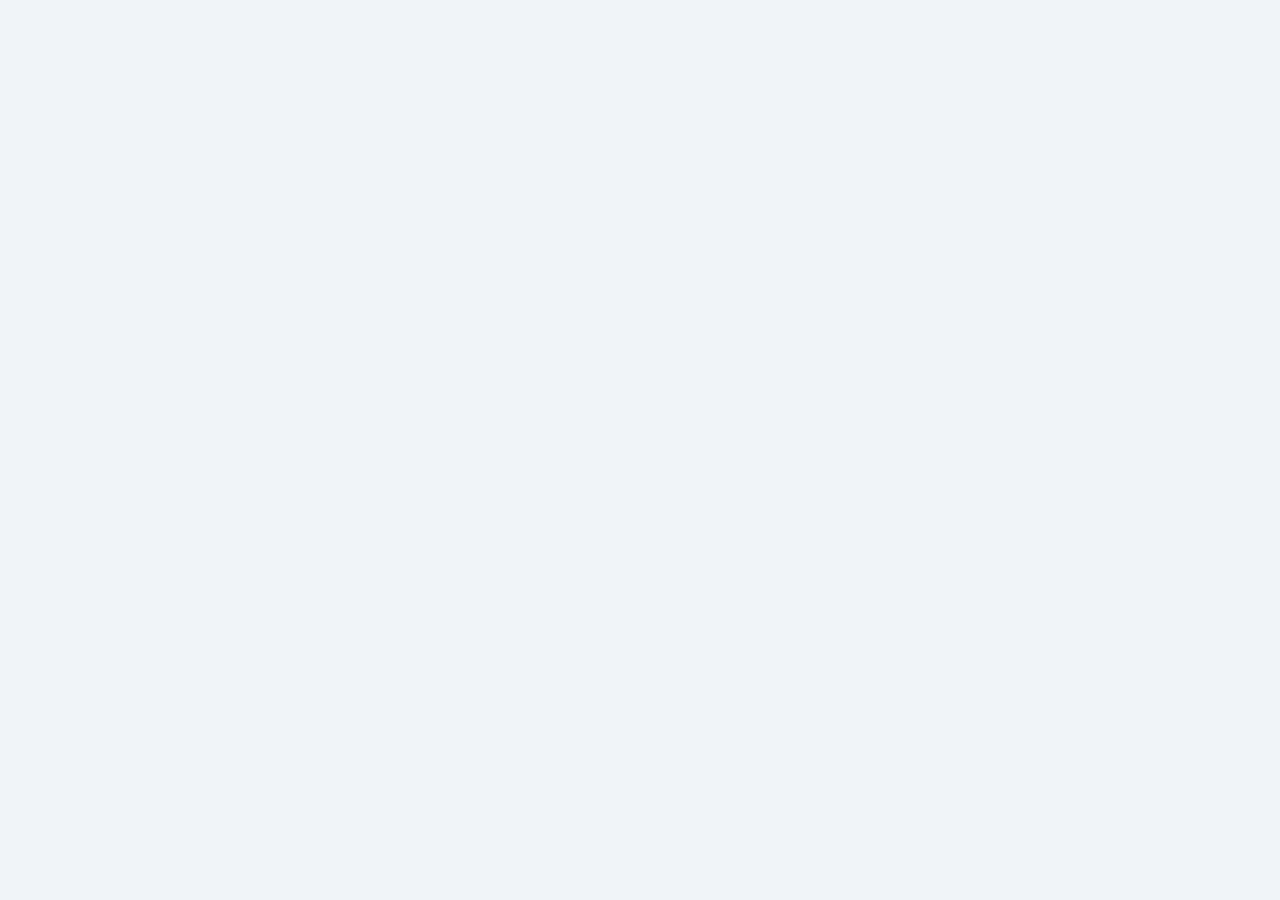
==== commit 161a2ab3: "fix: replace DEBUG error msg, guard session before getCase/deleteCase" ====
--- a/_publish/index.html
+++ b/_publish/index.html
@@ -1,4 +1,4 @@
-<!DOCTYPE html>
+﻿<!DOCTYPE html>
 <html lang="th">
 <head>
 <meta charset="UTF-8">
@@ -1904,12 +1904,86 @@
   openPrintWindow(doc.title, doc.body, type);
 }
 
+
+// === Image resize helper — Canvas-based, returns resized base64 ===
+// Word ignores CSS max-height/max-width on <img>, so we resize before embedding.
+function _resizeImg(src, maxW, maxH) {
+  return new Promise(function(resolve) {
+    if (!src) { resolve(src); return; }
+    const img = new Image();
+    img.onload = function() {
+      const ratio = Math.min(maxW / img.width, maxH / img.height, 1);
+      if (ratio >= 1) { resolve(src); return; }
+      const w = Math.round(img.width * ratio);
+      const h = Math.round(img.height * ratio);
+      const canvas = document.createElement('canvas');
+      canvas.width = w; canvas.height = h;
+      canvas.getContext('2d').drawImage(img, 0, 0, w, h);
+      resolve(canvas.toDataURL('image/jpeg', 0.88));
+    };
+    img.onerror = function() { resolve(src); };
+    img.src = src;
+  });
+}
+
+async function _resizeSuspectsPhotos(suspects, maxW, maxH) {
+  return Promise.all(suspects.map(async function(sus) {
+    const c = Object.assign({}, sus);
+    if (c.photo)       c.photo       = await _resizeImg(c.photo,       maxW, maxH);
+    if (c.photoFront)  c.photoFront  = await _resizeImg(c.photoFront,  maxW, maxH);
+    if (c.photoBack)   c.photoBack   = await _resizeImg(c.photoBack,   maxW, maxH);
+    if (c.photoLeft)   c.photoLeft   = await _resizeImg(c.photoLeft,   maxW, maxH);
+    if (c.photoRight)  c.photoRight  = await _resizeImg(c.photoRight,  maxW, maxH);
+    return c;
+  }));
+}
+
 // === Word (.doc) export ===
-// Generates an HTML file with Word XML headers, downloaded with .doc extension.
-// Microsoft Word opens these natively, preserving most styling and pagination.
-function exportDoc(type, idx) {
-  const doc = buildDocHTML(type, idx);
-  downloadDoc(doc.title, doc.body, type);
+// Photos are pre-resized via Canvas — Word ignores CSS max-height on <img>.
+async function exportDoc(type, idx) {
+  const maxW = 310;
+  const maxH = (type === 'sec23') ? 249 : 340;
+  const orig = S.suspects;
+  S.suspects = await _resizeSuspectsPhotos(orig, maxW, maxH);
+  try {
+    const doc = buildDocHTML(type, idx);
+    downloadDoc(doc.title, doc.body, type);
+  } finally {
+    S.suspects = orig;
+  }
+}
+
+// exportAllDoc also pre-resizes for sec22/sec23 attachments
+async function exportAllDoc() {
+  const maxW = 310;
+  const orig = S.suspects;
+  let delay = 0;
+  const gap = 800;
+
+  // arrest doc has no photos — download directly
+  setTimeout(function() {
+    const d = buildDocHTML('arrest', 0);
+    downloadDoc(d.title, d.body, 'arrest');
+  }, delay);
+  delay += gap;
+
+  // sec22 & sec23 need photo resize
+  S.suspects.forEach(function(s, i) {
+    setTimeout(async function() {
+      S.suspects = await _resizeSuspectsPhotos(orig, maxW, 340);
+      const d = buildDocHTML('sec22', i);
+      S.suspects = orig;
+      downloadDoc(d.title, d.body, 'sec22');
+    }, delay);
+    delay += gap;
+    setTimeout(async function() {
+      S.suspects = await _resizeSuspectsPhotos(orig, maxW, 249);
+      const d = buildDocHTML('sec23', i);
+      S.suspects = orig;
+      downloadDoc(d.title, d.body, 'sec23');
+    }, delay);
+    delay += gap;
+  });
 }
 
 function downloadDoc(title, body, docType) {
@@ -2205,18 +2279,25 @@
     return;
   }
 
+  // Guard: ถ้า session หาย ให้ redirect ไป login แทนที่จะส่ง requester ว่าง
+  const requester = S.currentUser?.username;
+  if (!requester) {
+    showToast('Session หมดอายุ กรุณา login ใหม่', 'error');
+    doLogout();
+    return;
+  }
+
   S.loading = true; R();
   try {
-    // Day 4: getCase ต้องส่ง requester + backend return shape ใหม่เป็น flat (caseData อยู่ top-level)
-    const data = await gasPost('getCase', {
-      caseId,
-      requester: S.currentUser?.username || ''
-    });
+    const data = await gasPost('getCase', { caseId, requester });
     if (data.success && data.caseData) {
       const cd = typeof data.caseData === 'string' ? JSON.parse(data.caseData) : data.caseData;
       Object.assign(S, cd);
       S.currentCaseId = caseId;
       S.view = 'form';
+    } else if (data.error === 'SESSION_EXPIRED') {
+      showToast('Session หมดอายุ กรุณา login ใหม่', 'error');
+      doLogout();
     } else {
       showToast(data.error || 'โหลดข้อมูลคดีล้มเหลว', 'error');
     }
@@ -2237,12 +2318,11 @@
     return;
   }
 
+  const requesterDel = S.currentUser?.username;
+  if (!requesterDel) { showToast('Session หมดอายุ กรุณา login ใหม่', 'error'); doLogout(); return; }
+
   try {
-    // Day 4: deleteCase ต้องส่ง requester (backend เช็คว่าเป็นเจ้าของหรือ admin)
-    const data = await gasPost('deleteCase', {
-      caseId,
-      requester: S.currentUser?.username || ''
-    });
+    const data = await gasPost('deleteCase', { caseId, requester: requesterDel });
     if (data.success) {
       showToast('🗑 ลบสำเร็จ', 'success');
       await loadCases();
@@ -2306,90 +2386,4 @@
 </script>
 <script>
 /* --- app.js --- */
-// ===== TEAM PRESET =====
-function getTeamPresets() {
-  try { return JSON.parse(localStorage.getItem('teamPresets') || '[]'); }
-  catch(e) { return []; }
-}
-
-function saveTeamPreset() {
-  const name = prompt('ตั้งชื่อ Preset ชุดจับกุมนี้ เช่น "ชุด ปส.1", "ชุดประจำ"');
-  if (!name || !name.trim()) return;
-  const key = name.trim();
-  const presets = getTeamPresets();
-  const idx = presets.findIndex(function(p){ return p.name === key; });
-  const entry = {
-    name: key,
-    commanders: JSON.parse(JSON.stringify(S.commanders)),
-    leaders: JSON.parse(JSON.stringify(S.leaders)),
-    jointUnits: JSON.parse(JSON.stringify(S.jointUnits))
-  };
-  if (idx >= 0) {
-    if (!confirm('มี Preset ชื่อ "' + key + '" อยู่แล้ว — เขียนทับ?')) return;
-    presets[idx] = entry;
-  } else {
-    presets.push(entry);
-  }
-  localStorage.setItem('teamPresets', JSON.stringify(presets));
-  alert('✅ บันทึก Preset "' + key + '" เรียบร้อย');
-  R();
-}
-
-function loadTeamPreset(idx) {
-  const presets = getTeamPresets();
-  const p = presets[idx];
-  if (!p) return;
-  if (!confirm('โหลด Preset "' + p.name + '"\nจะแทนที่ข้อมูลชุดจับกุมปัจจุบัน — ยืนยัน?')) return;
-  S.commanders = JSON.parse(JSON.stringify(p.commanders));
-  S.leaders = JSON.parse(JSON.stringify(p.leaders));
-  S.jointUnits = JSON.parse(JSON.stringify(p.jointUnits));
-  window._presetOpen = false;
-  R();
-}
-
-function deleteTeamPreset(idx) {
-  const presets = getTeamPresets();
-  const p = presets[idx];
-  if (!p) return;
-  if (!confirm('ลบ Preset "' + p.name + '" — ยืนยัน?')) return;
-  presets.splice(idx, 1);
-  localStorage.setItem('teamPresets', JSON.stringify(presets));
-  R();
-}
-
-function rPresetBar() {
-  const ps = getTeamPresets();
-  const open = !!window._presetOpen;
-  let html = '<div style="display:flex;gap:8px;align-items:center;margin-bottom:10px;flex-wrap:wrap">'
-    + '<button class="btn btn-s btn-o" onclick="saveTeamPreset()" title="บันทึกชุดจับกุมปัจจุบันเป็น Preset">💾 บันทึก Preset</button>';
-  if (ps.length > 0) {
-    html += '<button class="btn btn-s btn-o" onclick="window._presetOpen=!window._presetOpen;R()" title="แสดง/ซ่อน Preset ที่บันทึกไว้">'
-      + '📂 Preset (' + ps.length + ') ' + (open ? '▲' : '▼') + '</button>';
-  } else {
-    html += '<span style="font-size:12px;color:var(--g)">📂 ยังไม่มี Preset — กรอกชุดจับกุมแล้วกด บันทึก Preset</span>';
-  }
-  html += '</div>';
-  if (open && ps.length > 0) {
-    html += '<div style="background:var(--gl);border:1.5px solid var(--gb);border-radius:10px;padding:12px;margin-bottom:12px">'
-      + '<div style="font-size:12px;font-weight:700;color:var(--dk);margin-bottom:8px">📂 เลือก Preset ที่บันทึกไว้</div>';
-    ps.forEach(function(p, i) {
-      const totalOfficers = p.commanders.filter(function(c){ return c.rankName; }).length
-        + p.leaders.filter(function(l){ return l.rankName; }).length
-        + (p.jointUnits || []).reduce(function(a, u){ return a + u.officers.filter(function(o){ return o.rankName; }).length; }, 0);
-      html += '<div style="display:flex;gap:8px;align-items:center;padding:7px 10px;background:white;border-radius:8px;margin-bottom:6px;border:1px solid var(--gb)">'
-        + '<span style="flex:1;font-size:13px;font-weight:600">👥 ' + p.name + '</span>'
-        + '<span style="font-size:11px;color:var(--g)">' + totalOfficers + ' นาย</span>'
-        + '<button class="btn btn-s btn-a" onclick="loadTeamPreset(' + i + ')">📥 โหลด</button>'
-        + '<button class="btn btn-s btn-d" onclick="deleteTeamPreset(' + i + ')">🗑</button>'
-        + '</div>';
-    });
-    html += '</div>';
-  }
-  return html;
-}
-
-// INIT
-R();
-</script>
-</body>
-</html>
+// ===== TEAM PRES
